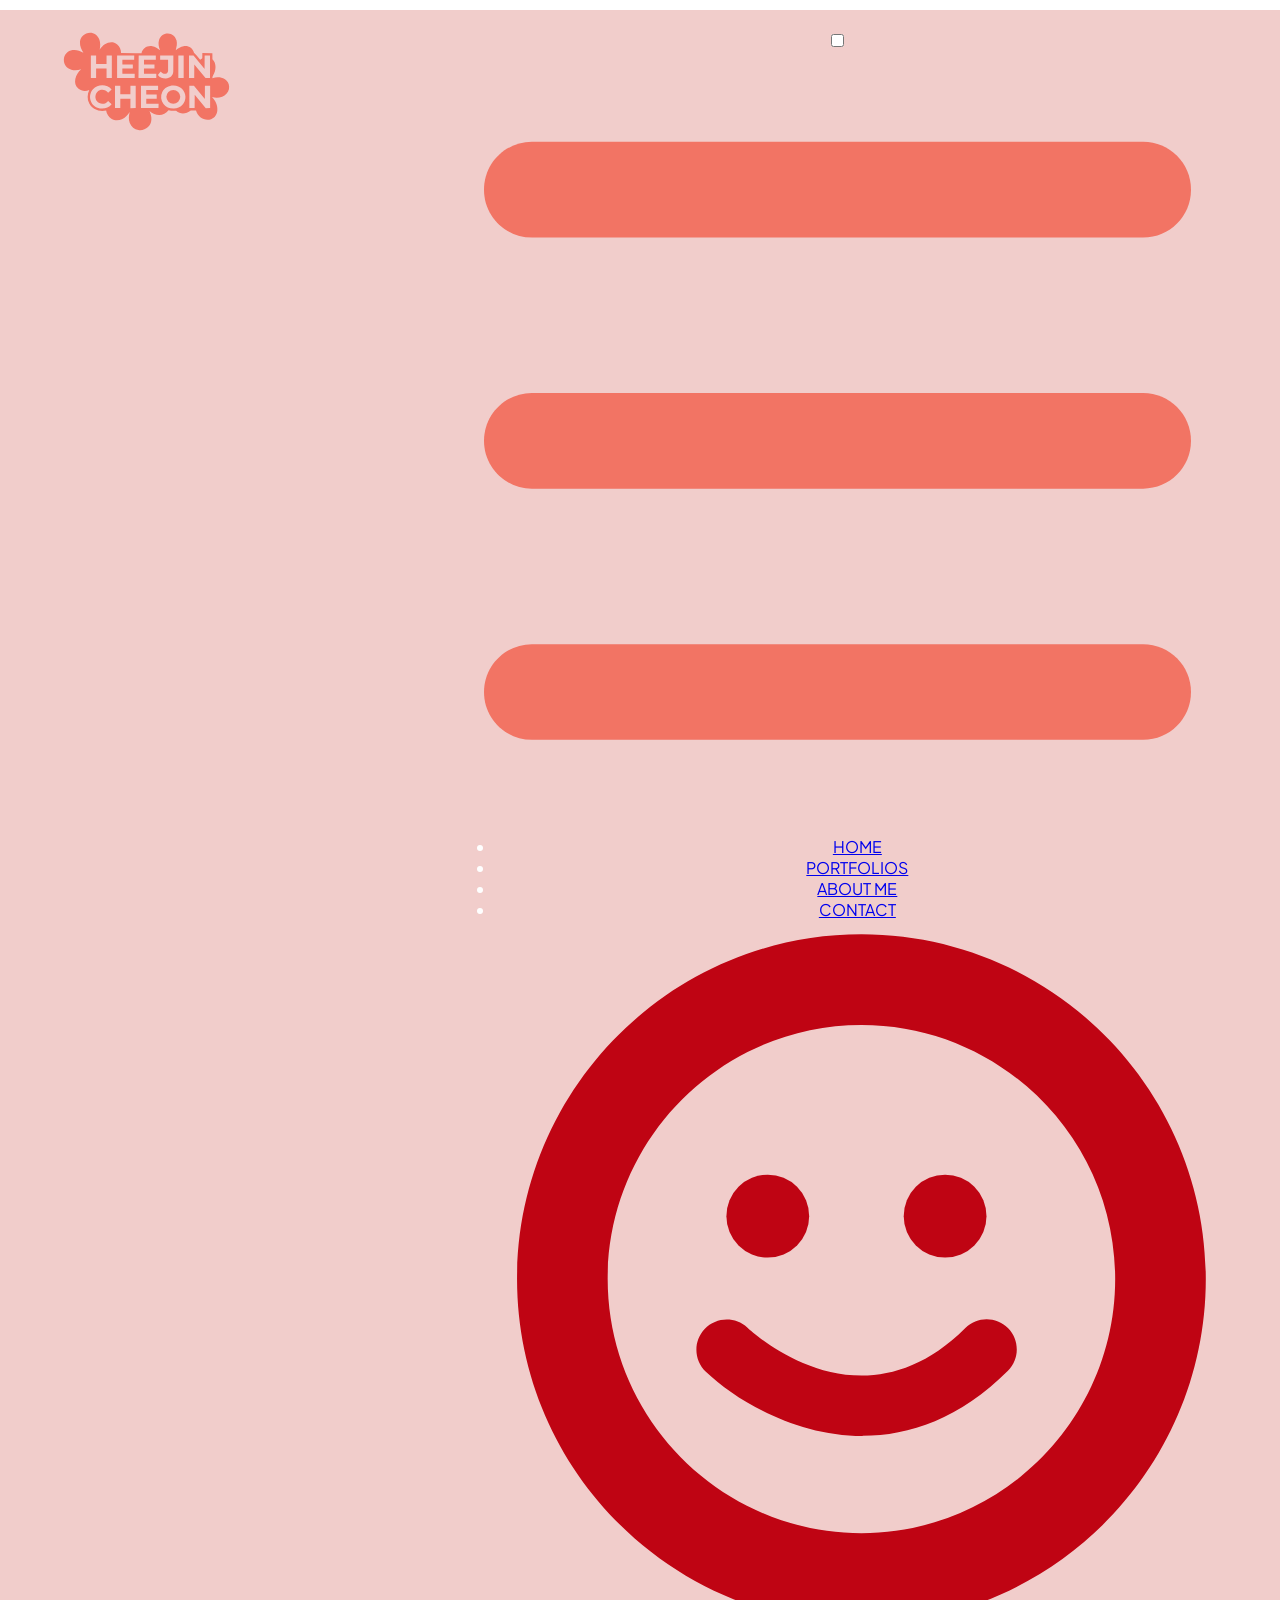
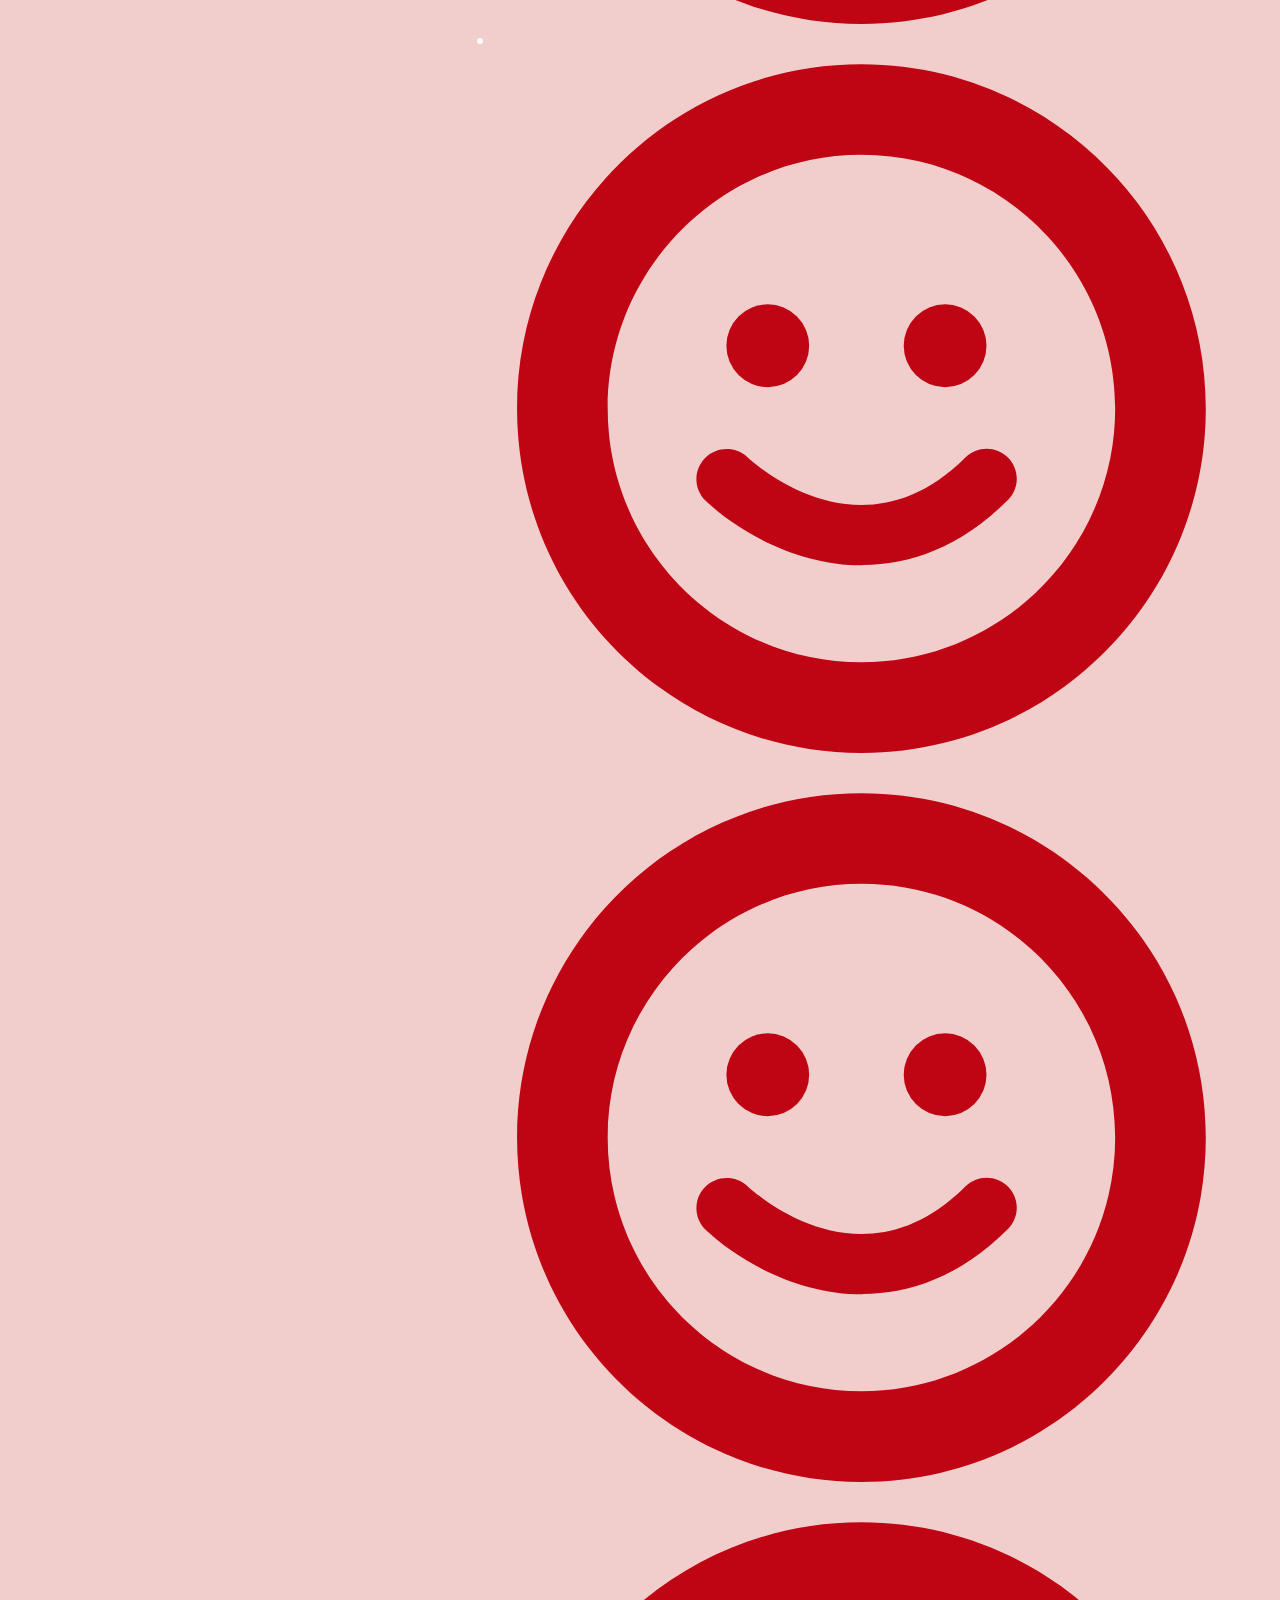
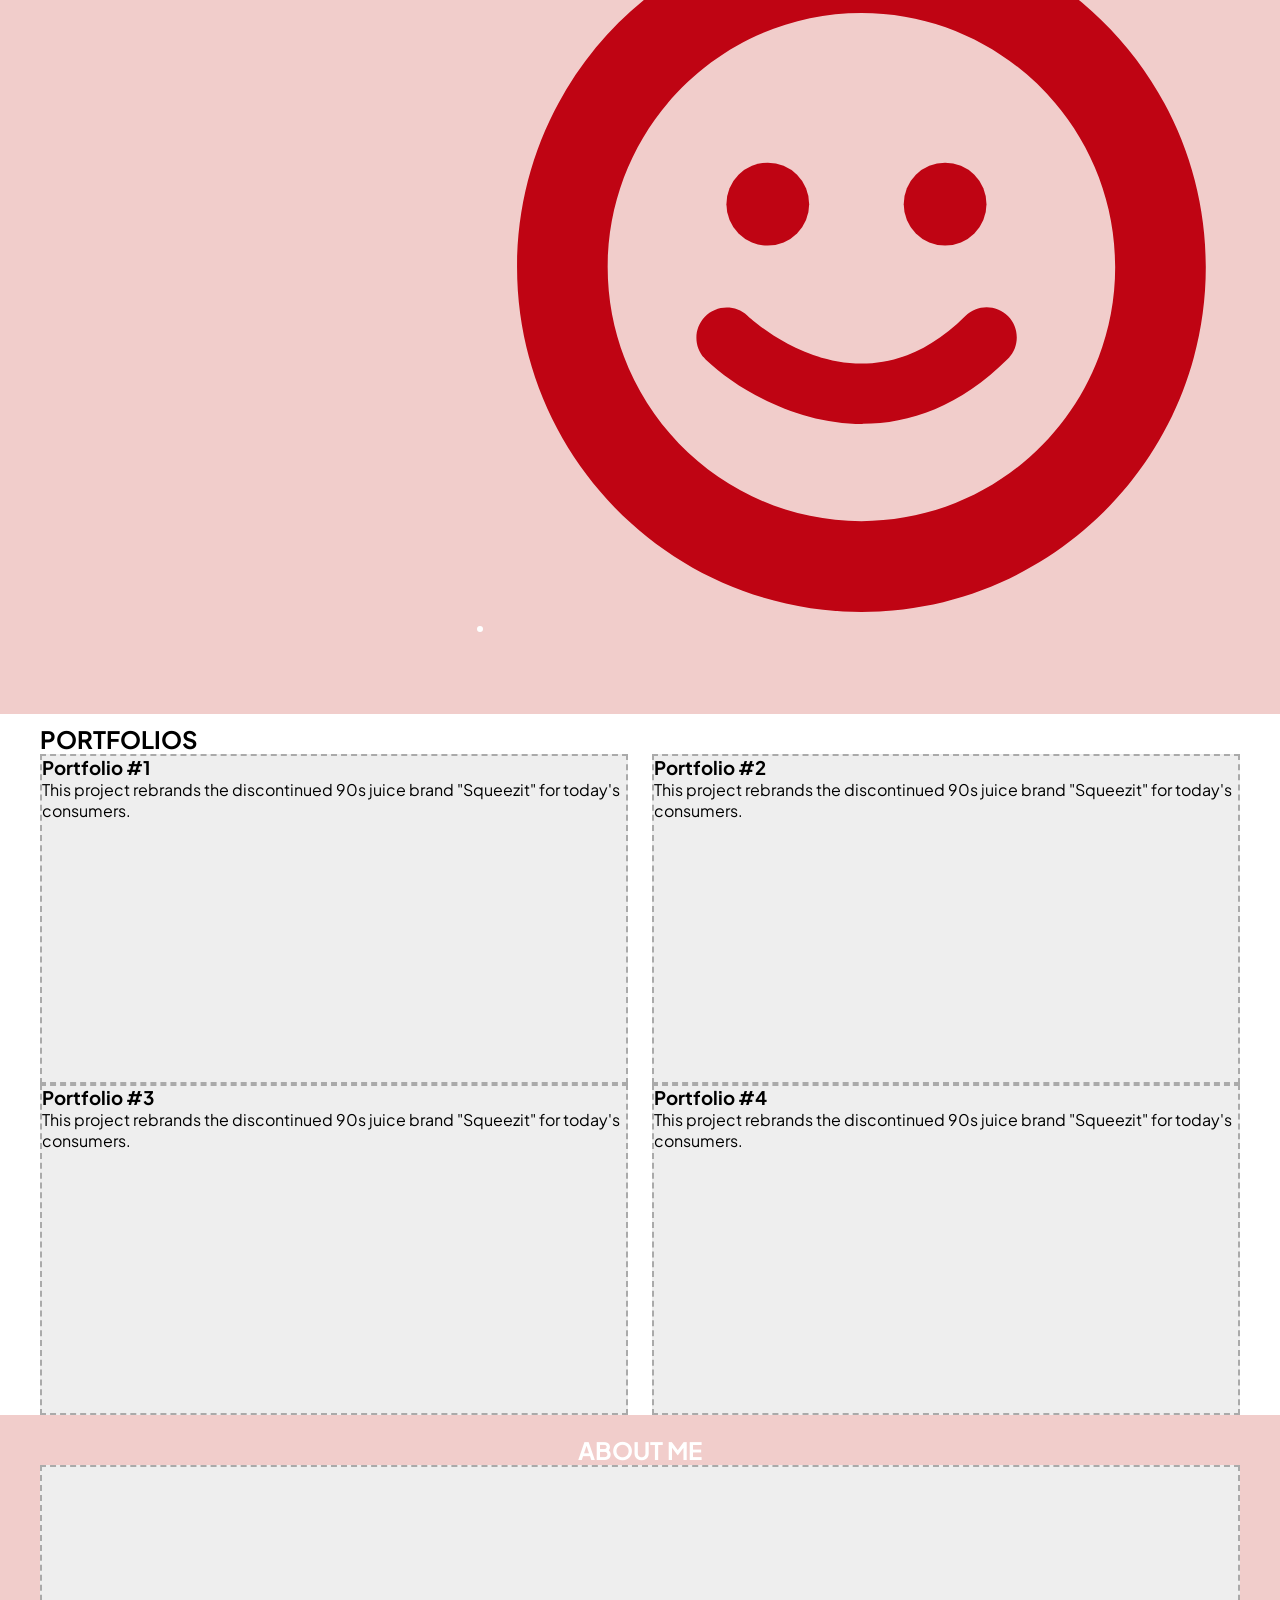
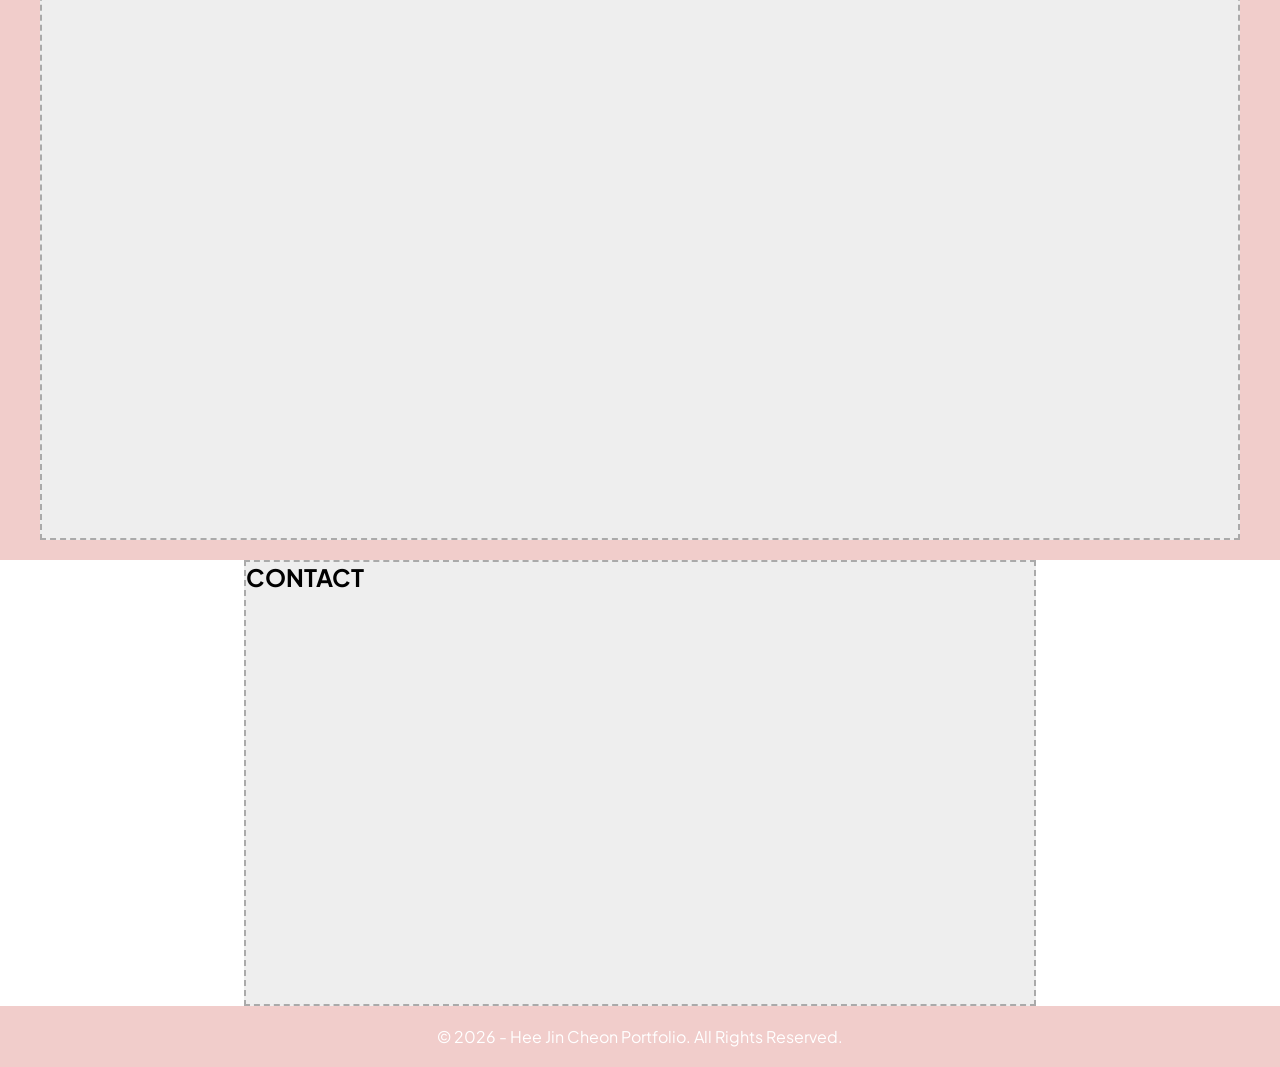
==== index.html @ b118d16b "layout fix layout fix" ====
<!doctype html>
<html lang="en">
  <head>
    <meta charset="UTF-8" />
    <meta name="viewport" content="width=device-width, initial-scale=1.0" />
    <link rel="preconnect" href="https://fonts.googleapis.com" />
    <link rel="preconnect" href="https://fonts.gstatic.com" crossorigin />
    <link
      href="https://fonts.googleapis.com/css2?family=Montserrat:ital,wght@0,100..900;1,100..900&family=Plus+Jakarta+Sans:ital,wght@0,200..800;1,200..800&display=swap"
      rel="stylesheet"
    />

    <title>Portfolio Site - Hee Jin Cheon</title>
    <link href="css/grid.css" rel="stylesheet" />
    <link href="css/main.css" rel="stylesheet" />
  </head>

  <body>
    <h1 class="visually-hidden">Hee Jin Cheon Portfolio</h1>

    <div id="mobile-outline" class="top-section box">
      <header class="grid-con center-grid-con">
        <div class="col-span-2 m-col-span-3 l-col-span-2" id="logo-con">
          <a href="index.html">
            <img
              src="images/logo_main_coral.svg"
              id="logo"
              alt="Hee Jin Cheon Logo with flower"
            />
          </a>
        </div>

        <nav
          id="main-nav"
          class="col-span-2 m-col-start-4 m-col-end-13 l-col-start-5 l-col-end-13"
        >
          <h2 class="visually-hidden">Main Navigation</h2>
          <input type="checkbox" id="menu-toggle" />
          <label for="menu-toggle" class="burger-icon">
            <img src="images/icon_burger.svg" alt="Hamburger Menu" />
          </label>

          <ul id="burger-menu">
            <li><a href="#">HOME</a></li>
            <li><a href="#">PORTFOLIOS</a></li>
            <li><a href="#">ABOUT ME</a></li>
            <li><a href="#">CONTACT</a></li>

            <li class="nav-icons-mini">
              <a href="#"
                ><img src="images/icon_login.svg" alt="Instagram"
              /></a>
              <a href="#"><img src="images/icon_login.svg" alt="Linkedin" /></a>
              <a href="#"><img src="images/icon_login.svg" alt="GitHub" /></a>
            </li>

            <li class="nav-qrcode">
              <img src="images/icon_login.svg" alt="QR code" />
            </li>
          </ul>
        </nav>
      </header>

      <section id="hero-section" class="grid-con center-grid-con box">
        <h2 class="visually-hidden">Portfolio Site Hero Section</h2>
        <div class="col-span-full" id="hero"></div>
      </section>
    </div>

    <main>
      <section class="grid-con center-grid-con" id="portfolio">
        <h2 class="col-span-full">PORTFOLIOS</h2>

        <section class="col-span-full m-col-span-6 image-placeholder">
          <h3>Portfolio #1</h3>
          <p>
            This project rebrands the discontinued 90s juice brand "Squeezit"
            for today's consumers.
          </p>
        </section>

        <section class="col-span-full m-col-span-6 image-placeholder">
          <h3>Portfolio #2</h3>
          <p>
            This project rebrands the discontinued 90s juice brand "Squeezit"
            for today's consumers.
          </p>
        </section>

        <section class="col-span-full m-col-span-6 image-placeholder">
          <h3>Portfolio #3</h3>
          <p>
            This project rebrands the discontinued 90s juice brand "Squeezit"
            for today's consumers.
          </p>
        </section>

        <section class="col-span-full m-col-span-6 image-placeholder">
          <h3>Portfolio #4</h3>
          <p>
            This project rebrands the discontinued 90s juice brand "Squeezit"
            for today's consumers.
          </p>
        </section>
      </section>

      <section class="grid-con center-grid-con box" id="about">
        <h2 class="col-span-full">ABOUT ME</h2>
        <div class="col-span-full image-placeholder"></div>
      </section>

      <div class="grid-con center-grid-con" id="contact">
        <section
          class="col-span-full m-col-start-3 m-col-end-11 image-placeholder"
        >
          <h2 class="col-span-full">CONTACT</h2>
        </section>
      </div>
    </main>

    <footer class="grid-con center-grid-con box">
      <p class="col-span-full">
        &copy; 2026 - Hee Jin Cheon Portfolio. All Rights Reserved.
      </p>
    </footer>

    <script src="js/main.js"></script>
  </body>
</html>
---- css/grid.css ----
/* ---General rules - scales images, videos to size of container--- */
img,
embed,
object,
video,
picture {
  max-width: 100%;
}

/* ---Change the way the box model works, tells the browser to account for any border and padding in the values you specify for an element's width and height.--- */

html {
  box-sizing: border-box;
}

*,
*::before,
*::after {
  box-sizing: inherit;
}

/* ---Mini CSS reset--- */

body,
p,
h1,
h2,
h3,
h4,
h5 {
  margin: 0px;
  padding: 0px;
}

/* ---Utility Classes--- */

.hidden {
  display: none;
}

.visually-hidden:not(:focus):not(:active) {
  position: absolute !important;
  width: 1px !important;
  height: 1px !important;
  padding: 0 !important;
  margin: -1px !important;
  overflow: hidden !important;
  clip-path: inset(50%);
  white-space: nowrap !important;
  border: 0 !important;
}

.image-placeholder {
  width: 100%;
  background-color: #eee;
  border: 2px dashed #aaa;
  aspect-ratio: 16/9;
}

.box {
  background-color: #f1cdcb;
  color: #fff;
  padding: 20px;
  text-align: center;
  margin-top: 10px;
  margin-bottom: 10px;
}

.center-grid-con {
  margin: 0 auto;
}

.full-width-grid-con {
  /* set this container as a grid, with 3 columns
   the other grid will sit in the middle column, this allows for overlapping content */
  display: grid;
  grid-template-columns: 1fr minmax(0, 1360px) 1fr;
}

/* ---Mobile Library Grid Styles (4 Columns, Margin 16px, Gutter 16px)--- */

.grid-con {
  display: grid;
  grid-template-columns: repeat(4, minmax(0, 1fr));
  grid-column-gap: 16px;
  max-width: 1360px; /* 1280px content + 40px*2 padding */
  margin: 0 auto;
  padding-left: 16px;
  padding-right: 16px;
}

.col-span-1 {
  grid-column: span 1;
}
.col-span-2 {
  grid-column: span 2;
}
.col-span-3 {
  grid-column: span 3;
}
.col-span-4 {
  grid-column: span 4;
}
.col-span-full {
  grid-column: 1 / -1;
}

.col-start-1 {
  grid-column-start: 1;
}
.col-start-2 {
  grid-column-start: 2;
}
.col-start-3 {
  grid-column-start: 3;
}
.col-start-4 {
  grid-column-start: 4;
}

.col-end-1 {
  grid-column-end: 1;
}
.col-end-2 {
  grid-column-end: 2;
}
.col-end-3 {
  grid-column-end: 3;
}
.col-end-4 {
  grid-column-end: 4;
}
.col-end-5 {
  grid-column-end: 5;
}

/* ---Tablet Library Grid Styles (12 Columns, Margin 32px, Gutter 16px)--- */

@media screen and (min-width: 768px) {
  .grid-con {
    grid-template-columns: repeat(12, minmax(0, 1fr));
    grid-column-gap: 16px;
    padding-left: 32px;
    padding-right: 32px;
  }

  .m-col-span-1 {
    grid-column: span 1;
  }
  .m-col-span-2 {
    grid-column: span 2;
  }
  .m-col-span-3 {
    grid-column: span 3;
  }
  .m-col-span-4 {
    grid-column: span 4;
  }
  .m-col-span-5 {
    grid-column: span 5;
  }
  .m-col-span-6 {
    grid-column: span 6;
  }
  .m-col-span-7 {
    grid-column: span 7;
  }
  .m-col-span-8 {
    grid-column: span 8;
  }
  .m-col-span-9 {
    grid-column: span 9;
  }
  .m-col-span-10 {
    grid-column: span 10;
  }
  .m-col-span-11 {
    grid-column: span 11;
  }
  .m-col-span-12 {
    grid-column: span 12;
  }
  .m-col-span-full {
    grid-column: 1 / -1;
  }

  .m-col-start-1 {
    grid-column-start: 1;
  }
  .m-col-start-2 {
    grid-column-start: 2;
  }
  .m-col-start-3 {
    grid-column-start: 3;
  }
  .m-col-start-4 {
    grid-column-start: 4;
  }
  .m-col-start-5 {
    grid-column-start: 5;
  }
  .m-col-start-6 {
    grid-column-start: 6;
  }
  .m-col-start-7 {
    grid-column-start: 7;
  }
  .m-col-start-8 {
    grid-column-start: 8;
  }
  .m-col-start-9 {
    grid-column-start: 9;
  }
  .m-col-start-10 {
    grid-column-start: 10;
  }
  .m-col-start-11 {
    grid-column-start: 11;
  }
  .m-col-start-12 {
    grid-column-start: 12;
  }
  .m-col-start-13 {
    grid-column-start: 13;
  }

  .m-col-end-1 {
    grid-column-end: 1;
  }
  .m-col-end-2 {
    grid-column-end: 2;
  }
  .m-col-end-3 {
    grid-column-end: 3;
  }
  .m-col-end-4 {
    grid-column-end: 4;
  }
  .m-col-end-5 {
    grid-column-end: 5;
  }
  .m-col-end-6 {
    grid-column-end: 6;
  }
  .m-col-end-7 {
    grid-column-end: 7;
  }
  .m-col-end-8 {
    grid-column-end: 8;
  }
  .m-col-end-9 {
    grid-column-end: 9;
  }
  .m-col-end-10 {
    grid-column-end: 10;
  }
  .m-col-end-11 {
    grid-column-end: 11;
  }
  .m-col-end-12 {
    grid-column-end: 12;
  }
  .m-col-end-13 {
    grid-column-end: 13;
  }
}

/* ---Desktop Library Grid Styles (12 Columns, Gutter 24px, Content Max 1280px)--- */

@media screen and (min-width: 1200px) {
  .grid-con {
    grid-column-gap: 24px;
    padding-left: 40px;
    padding-right: 40px;
  }

  .l-col-span-1 {
    grid-column: span 1;
  }
  .l-col-span-2 {
    grid-column: span 2;
  }
  .l-col-span-3 {
    grid-column: span 3;
  }
  .l-col-span-4 {
    grid-column: span 4;
  }
  .l-col-span-5 {
    grid-column: span 5;
  }
  .l-col-span-6 {
    grid-column: span 6;
  }
  .l-col-span-7 {
    grid-column: span 7;
  }
  .l-col-span-8 {
    grid-column: span 8;
  }
  .l-col-span-9 {
    grid-column: span 9;
  }
  .l-col-span-10 {
    grid-column: span 10;
  }
  .l-col-span-11 {
    grid-column: span 11;
  }
  .l-col-span-12 {
    grid-column: span 12;
  }
  .l-col-span-full {
    grid-column: 1 / -1;
  }

  .l-col-start-1 {
    grid-column-start: 1;
  }
  .l-col-start-2 {
    grid-column-start: 2;
  }
  .l-col-start-3 {
    grid-column-start: 3;
  }
  .l-col-start-4 {
    grid-column-start: 4;
  }
  .l-col-start-5 {
    grid-column-start: 5;
  }
  .l-col-start-6 {
    grid-column-start: 6;
  }
  .l-col-start-7 {
    grid-column-start: 7;
  }
  .l-col-start-8 {
    grid-column-start: 8;
  }
  .l-col-start-9 {
    grid-column-start: 9;
  }
  .l-col-start-10 {
    grid-column-start: 10;
  }
  .l-col-start-11 {
    grid-column-start: 11;
  }
  .l-col-start-12 {
    grid-column-start: 12;
  }
  .l-col-start-13 {
    grid-column-start: 13;
  }

  .l-col-end-1 {
    grid-column-end: 1;
  }
  .l-col-end-2 {
    grid-column-end: 2;
  }
  .l-col-end-3 {
    grid-column-end: 3;
  }
  .l-col-end-4 {
    grid-column-end: 4;
  }
  .l-col-end-5 {
    grid-column-end: 5;
  }
  .l-col-end-6 {
    grid-column-end: 6;
  }
  .l-col-end-7 {
    grid-column-end: 7;
  }
  .l-col-end-8 {
    grid-column-end: 8;
  }
  .l-col-end-9 {
    grid-column-end: 9;
  }
  .l-col-end-10 {
    grid-column-end: 10;
  }
  .l-col-end-11 {
    grid-column-end: 11;
  }
  .l-col-end-12 {
    grid-column-end: 12;
  }
  .l-col-end-13 {
    grid-column-end: 13;
  }
}

/* ---X-Large Desktop Library Grid Styles--- */

@media screen and (min-width: 1920px) {
  .grid-con {
    grid-column-gap: 32px;
    padding-left: 40px;
    padding-right: 40px;
  }

  .xl-col-span-1 {
    grid-column: span 1;
  }
  .xl-col-span-2 {
    grid-column: span 2;
  }
  .xl-col-span-3 {
    grid-column: span 3;
  }
  .xl-col-span-4 {
    grid-column: span 4;
  }
  .xl-col-span-5 {
    grid-column: span 5;
  }
  .xl-col-span-6 {
    grid-column: span 6;
  }
  .xl-col-span-7 {
    grid-column: span 7;
  }
  .xl-col-span-8 {
    grid-column: span 8;
  }
  .xl-col-span-9 {
    grid-column: span 9;
  }
  .xl-col-span-10 {
    grid-column: span 10;
  }
  .xl-col-span-11 {
    grid-column: span 11;
  }
  .xl-col-span-12 {
    grid-column: span 12;
  }
  .xl-col-span-full {
    grid-column: 1 / -1;
  }

  .xl-col-start-1 {
    grid-column-start: 1;
  }
  .xl-col-start-2 {
    grid-column-start: 2;
  }
  .xl-col-start-3 {
    grid-column-start: 3;
  }
  .xl-col-start-4 {
    grid-column-start: 4;
  }
  .xl-col-start-5 {
    grid-column-start: 5;
  }
  .xl-col-start-6 {
    grid-column-start: 6;
  }
  .xl-col-start-7 {
    grid-column-start: 7;
  }
  .xl-col-start-8 {
    grid-column-start: 8;
  }
  .xl-col-start-9 {
    grid-column-start: 9;
  }
  .xl-col-start-10 {
    grid-column-start: 10;
  }
  .xl-col-start-11 {
    grid-column-start: 11;
  }
  .xl-col-start-12 {
    grid-column-start: 12;
  }
  .xl-col-start-13 {
    grid-column-start: 13;
  }

  .xl-col-end-1 {
    grid-column-end: 1;
  }
  .xl-col-end-2 {
    grid-column-end: 2;
  }
  .xl-col-end-3 {
    grid-column-end: 3;
  }
  .xl-col-end-4 {
    grid-column-end: 4;
  }
  .xl-col-end-5 {
    grid-column-end: 5;
  }
  .xl-col-end-6 {
    grid-column-end: 6;
  }
  .xl-col-end-7 {
    grid-column-end: 7;
  }
  .xl-col-end-8 {
    grid-column-end: 8;
  }
  .xl-col-end-9 {
    grid-column-end: 9;
  }
  .xl-col-end-10 {
    grid-column-end: 10;
  }
  .xl-col-end-11 {
    grid-column-end: 11;
  }
  .xl-col-end-12 {
    grid-column-end: 12;
  }
  .xl-col-end-13 {
    grid-column-end: 13;
  }
}
---- css/main.css ----
body {
  font-family: "Plus Jakarta Sans", sans-serif;
}/*# sourceMappingURL=main.css.map */
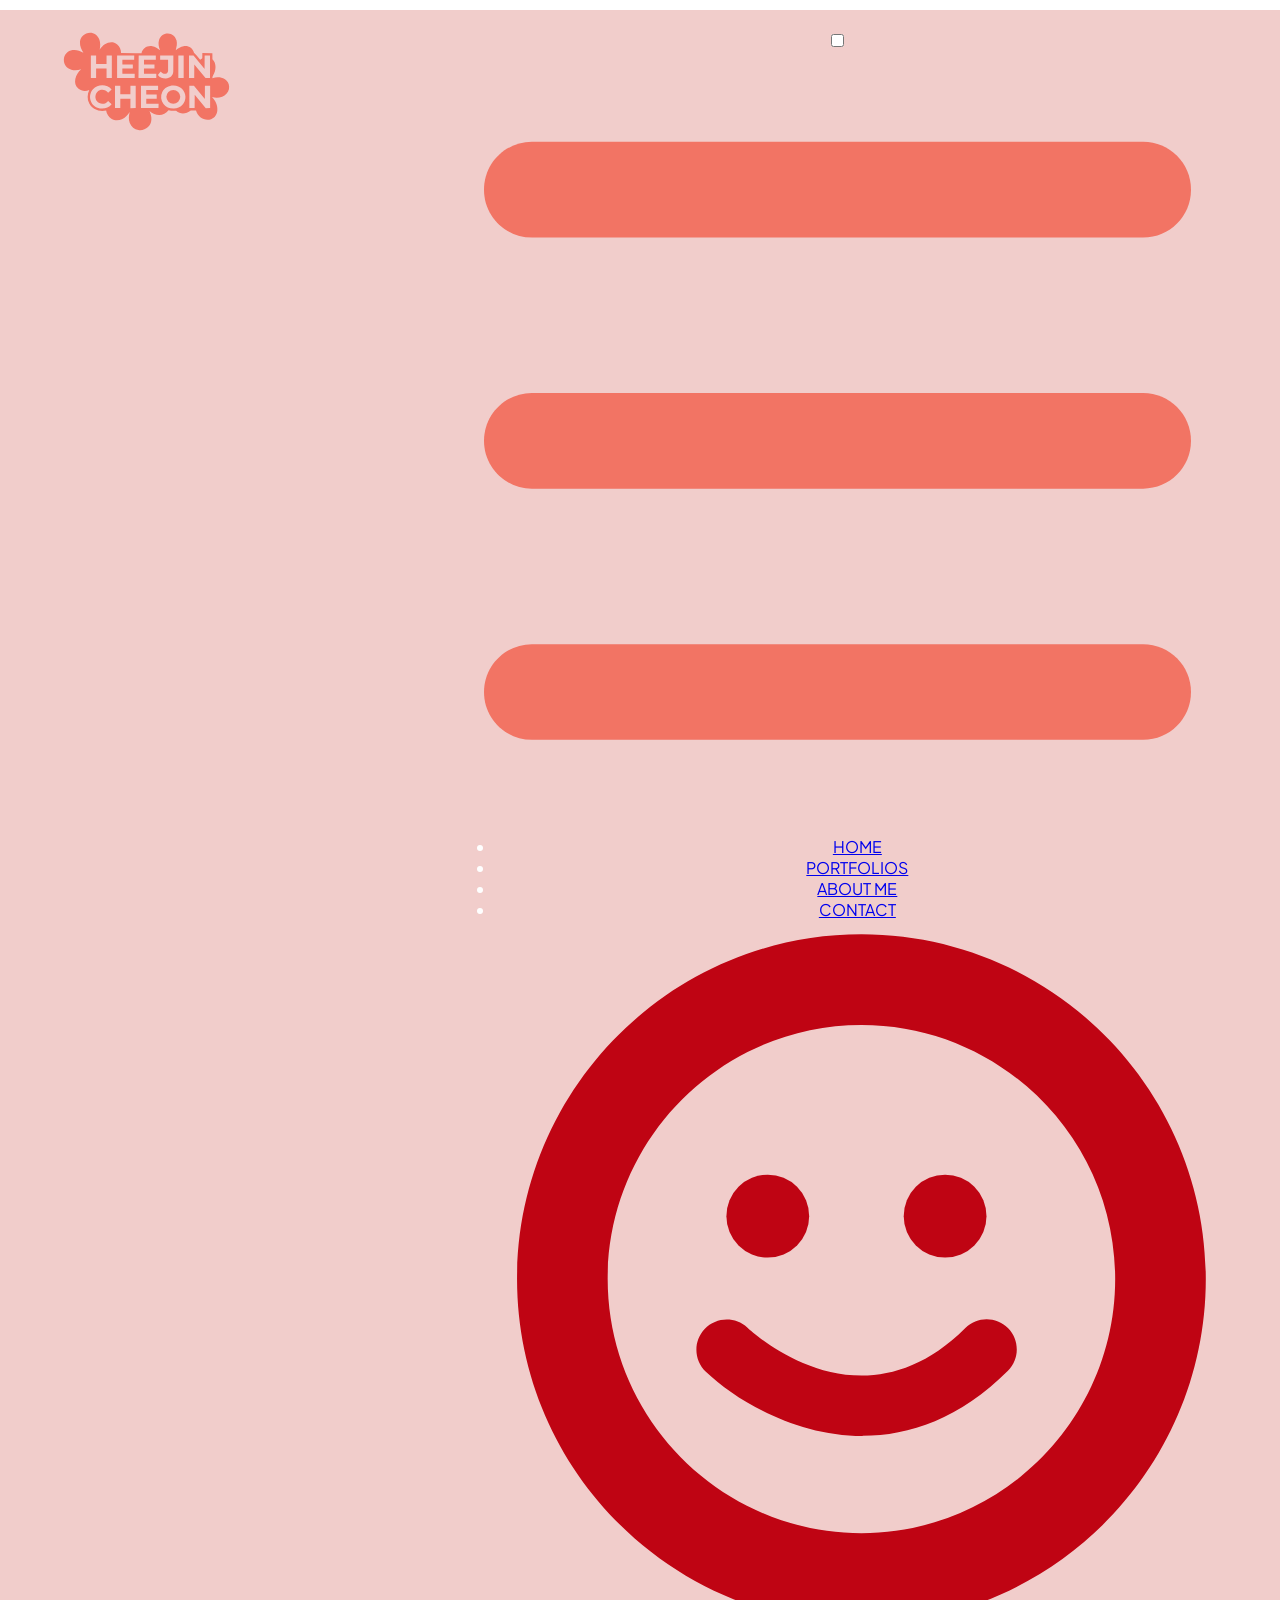
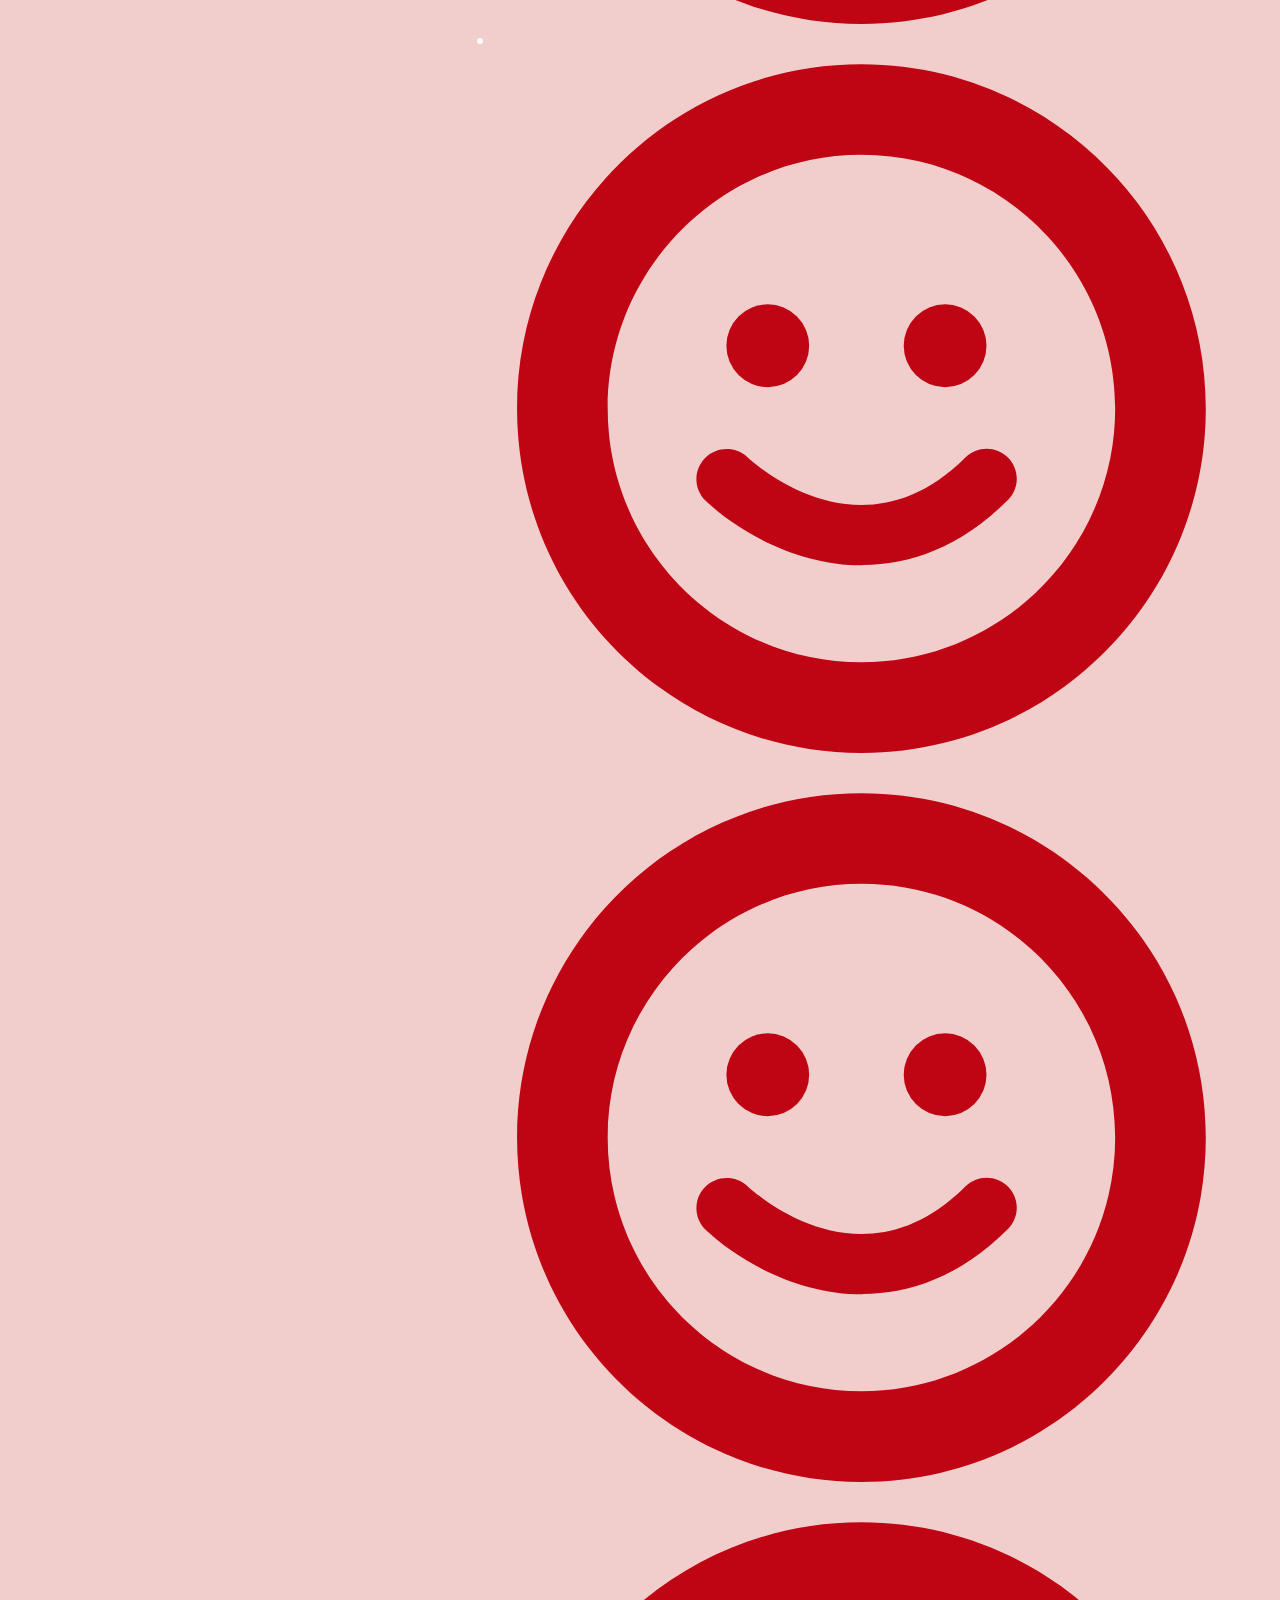
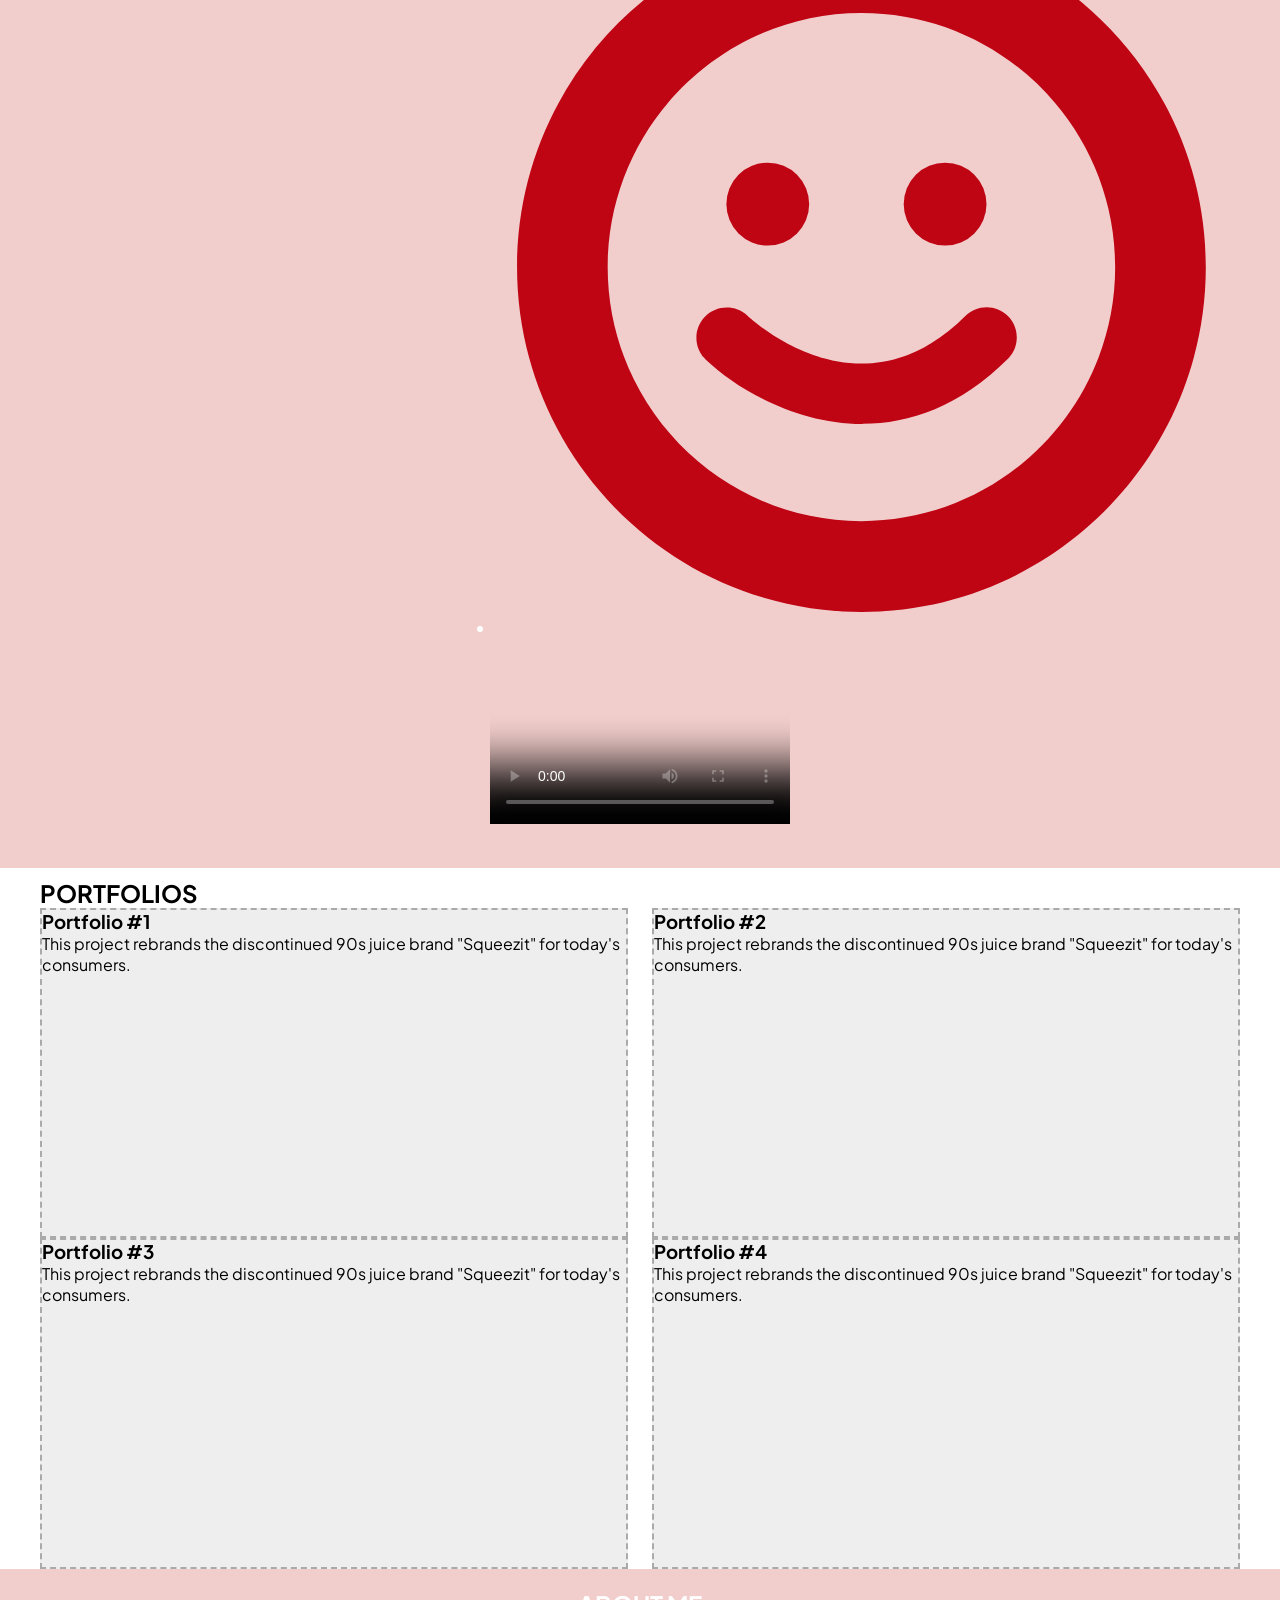
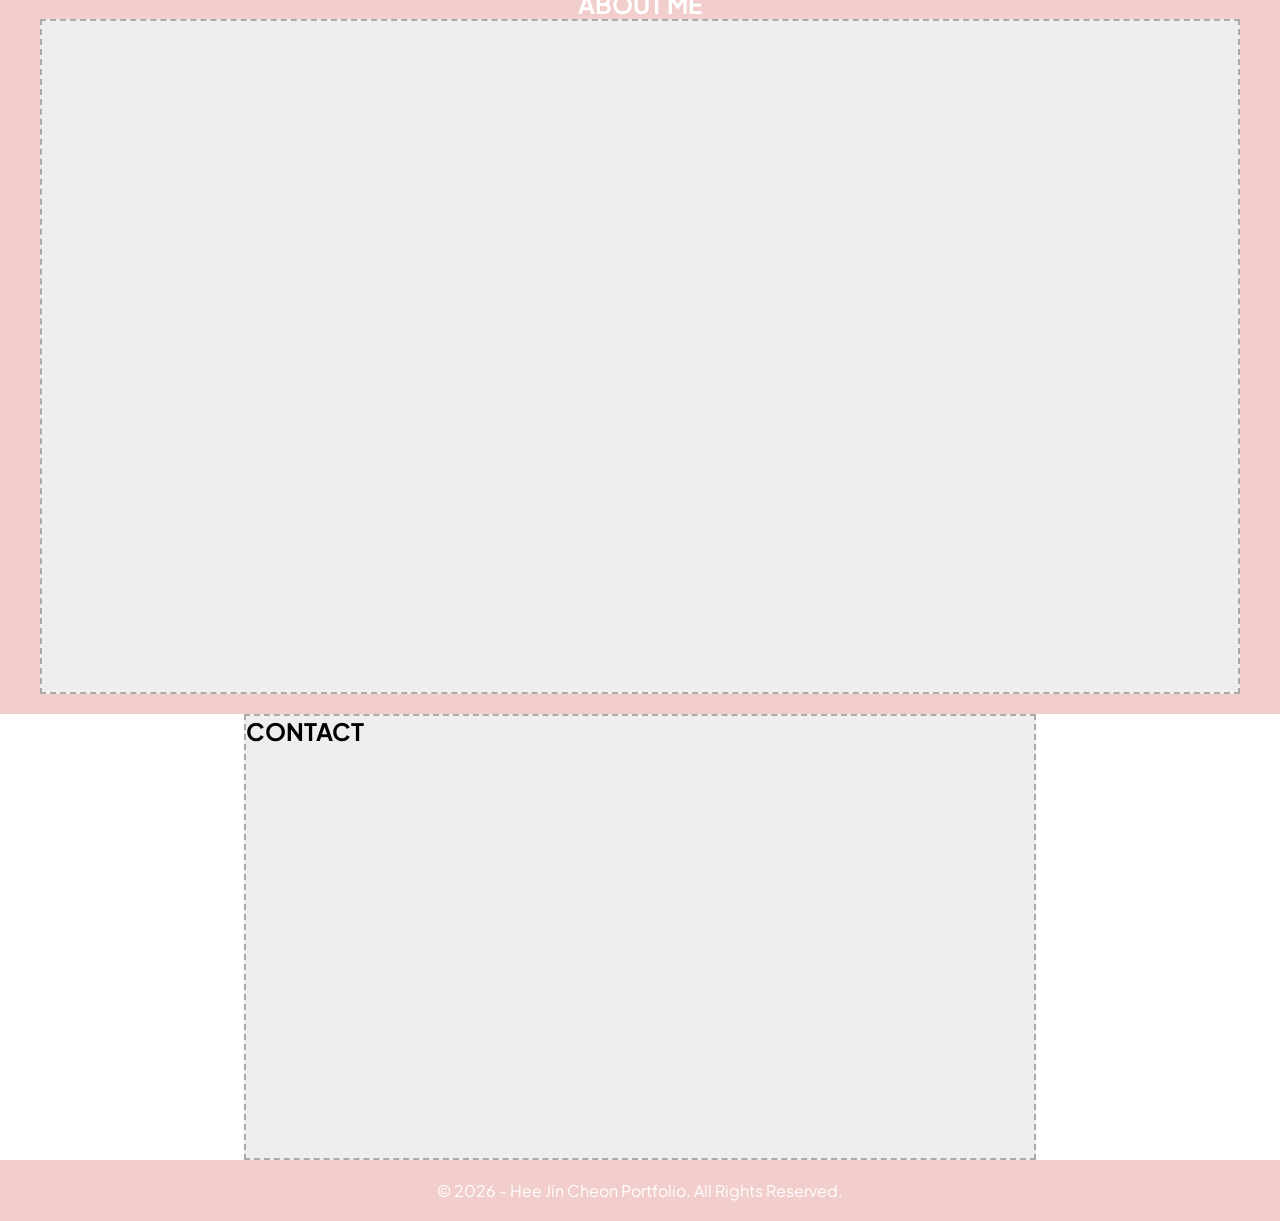
==== commit 73a0ae8c: "Update video section Update video section" ====
--- a/index.html
+++ b/index.html
@@ -11,6 +11,7 @@
     />
 
     <title>Portfolio Site - Hee Jin Cheon</title>
+    <link rel="stylesheet" href="https://cdn.plyr.io/3.8.4/plyr.css" />
     <link href="css/grid.css" rel="stylesheet" />
     <link href="css/main.css" rel="stylesheet" />
   </head>
@@ -63,7 +64,20 @@
 
       <section id="hero-section" class="grid-con center-grid-con box">
         <h2 class="visually-hidden">Portfolio Site Hero Section</h2>
-        <div class="col-span-full" id="hero"></div>
+        <div class="col-span-full" id="hero">
+          <section id="player-container" class="col-span-2">
+            <video
+              id="player1"
+              controls
+              preload="metadata"
+              poster="images/placeholder.jpg"
+            >
+              <source src="video/video.mp4" type="video/mp4" />
+              <source src="video/video.webm" type="video/webm" />
+              <p>Your browser does not support HTML5 Video.</p>
+            </video>
+          </section>
+        </div>
       </section>
     </div>
 
@@ -124,6 +138,7 @@
       </p>
     </footer>
 
+    <script src="https://cdn.plyr.io/3.8.4/plyr.js"></script>
     <script src="js/main.js"></script>
   </body>
 </html>
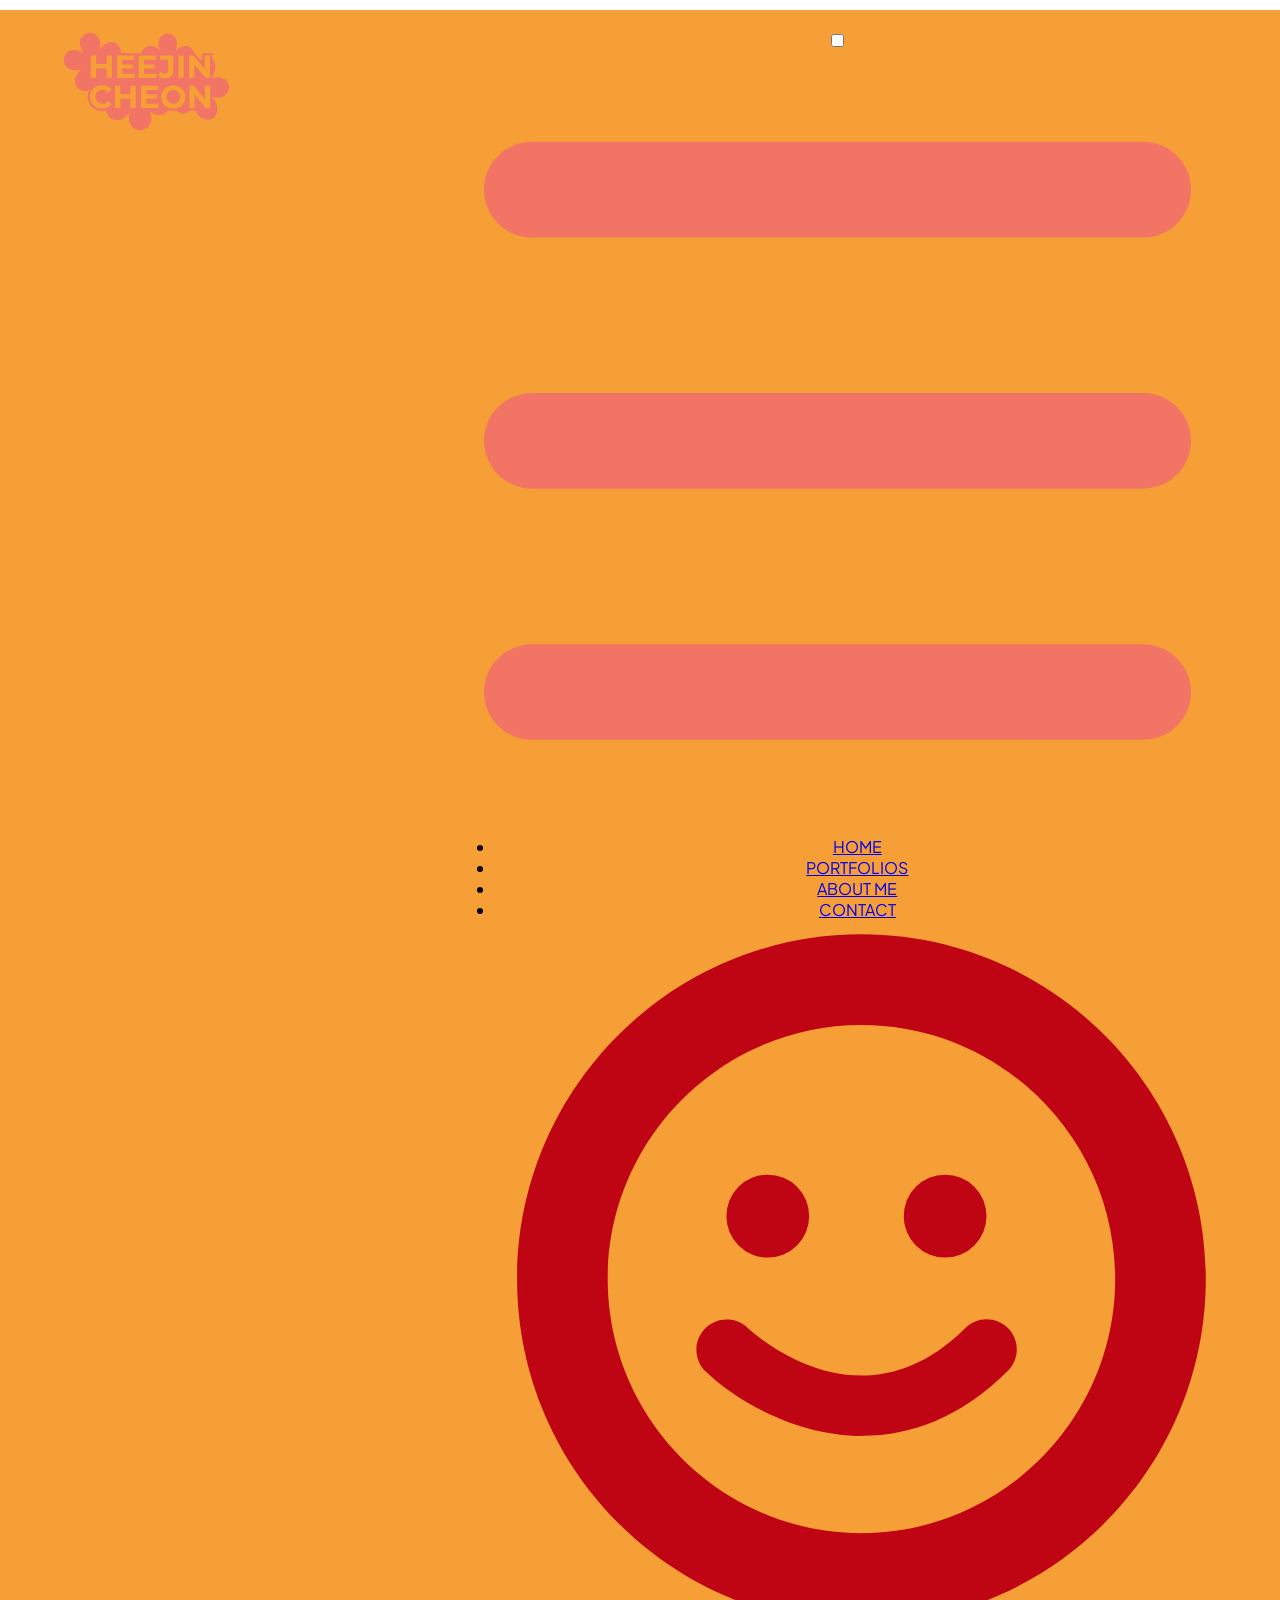
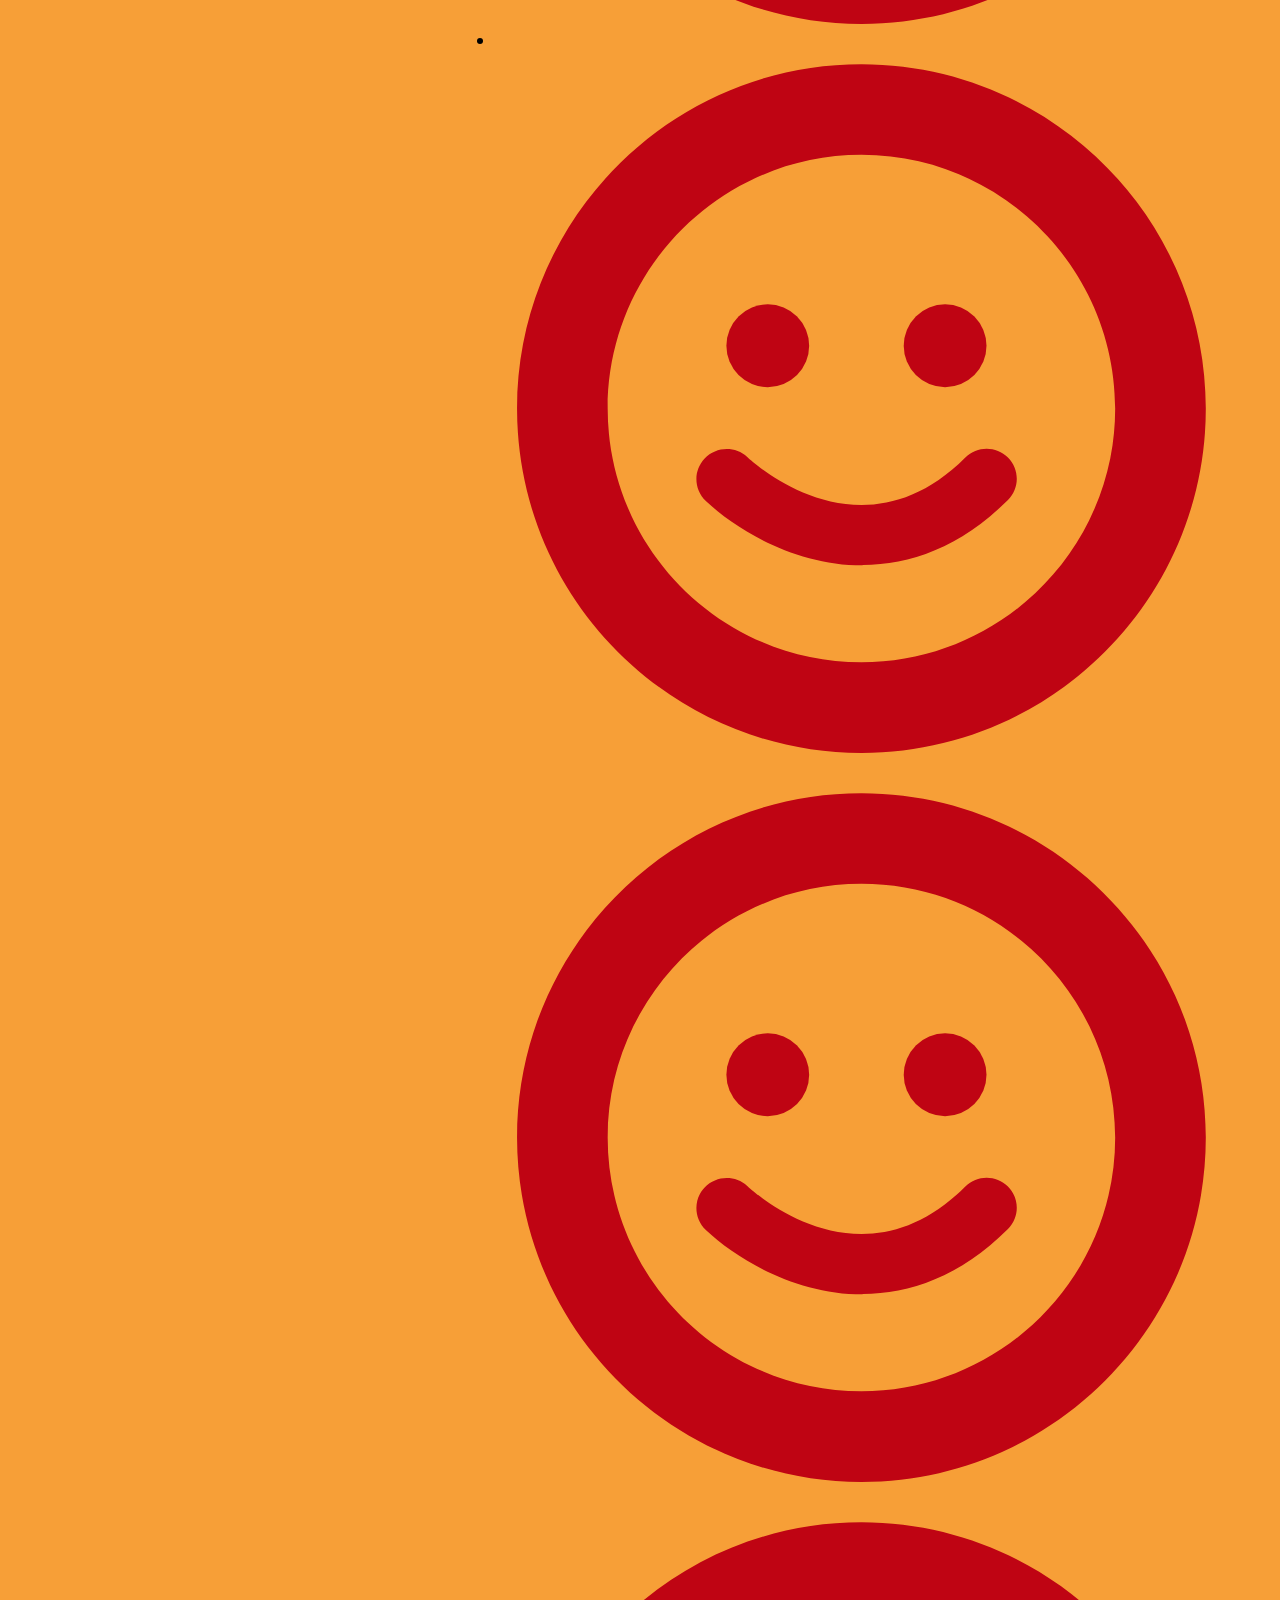
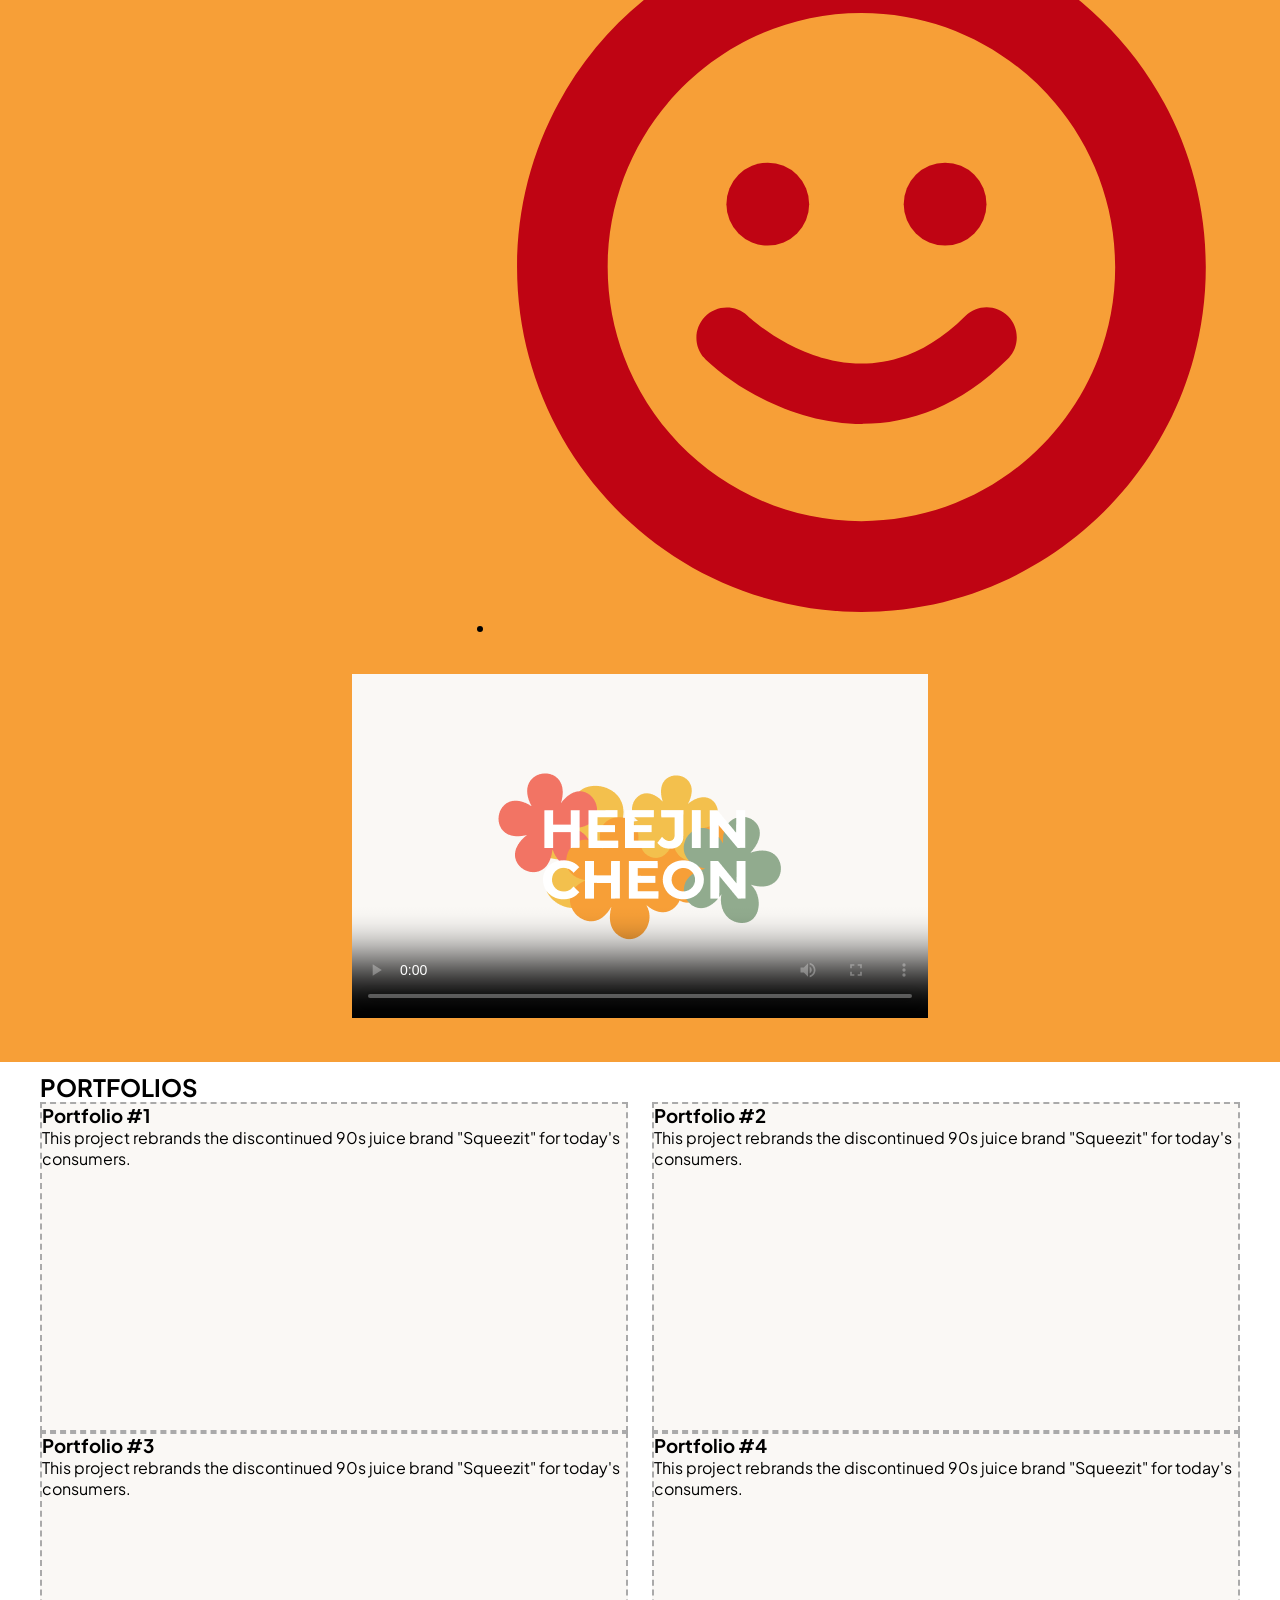
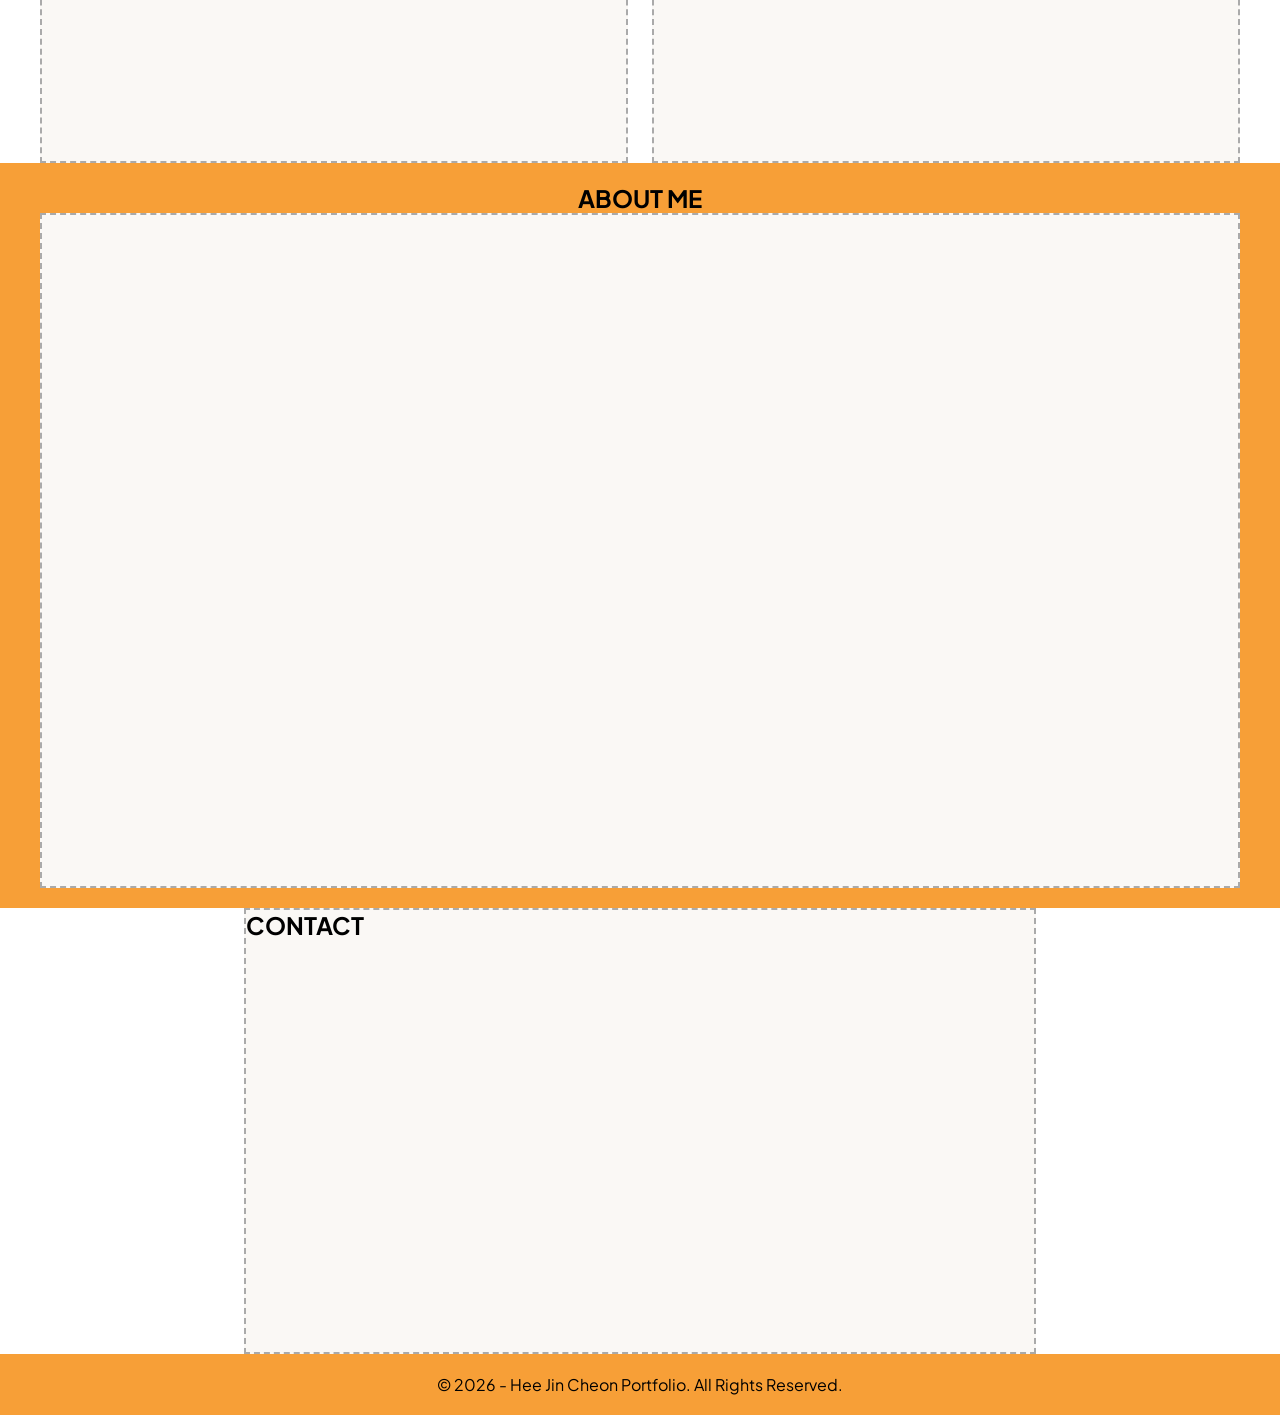
==== commit 1aa61362: "Update video Update video" ====
--- a/index.html
+++ b/index.html
@@ -70,7 +70,7 @@
               id="player1"
               controls
               preload="metadata"
-              poster="images/placeholder.jpg"
+              poster="images/placeholder.png"
             >
               <source src="video/video.mp4" type="video/mp4" />
               <source src="video/video.webm" type="video/webm" />
--- a/css/grid.css
+++ b/css/grid.css
@@ -52,14 +52,13 @@
 
 .image-placeholder {
   width: 100%;
-  background-color: #eee;
+  background-color: #faf8f5;
   border: 2px dashed #aaa;
   aspect-ratio: 16/9;
 }
 
 .box {
-  background-color: #f1cdcb;
-  color: #fff;
+  background-color: #f79f37;
   padding: 20px;
   text-align: center;
   margin-top: 10px;
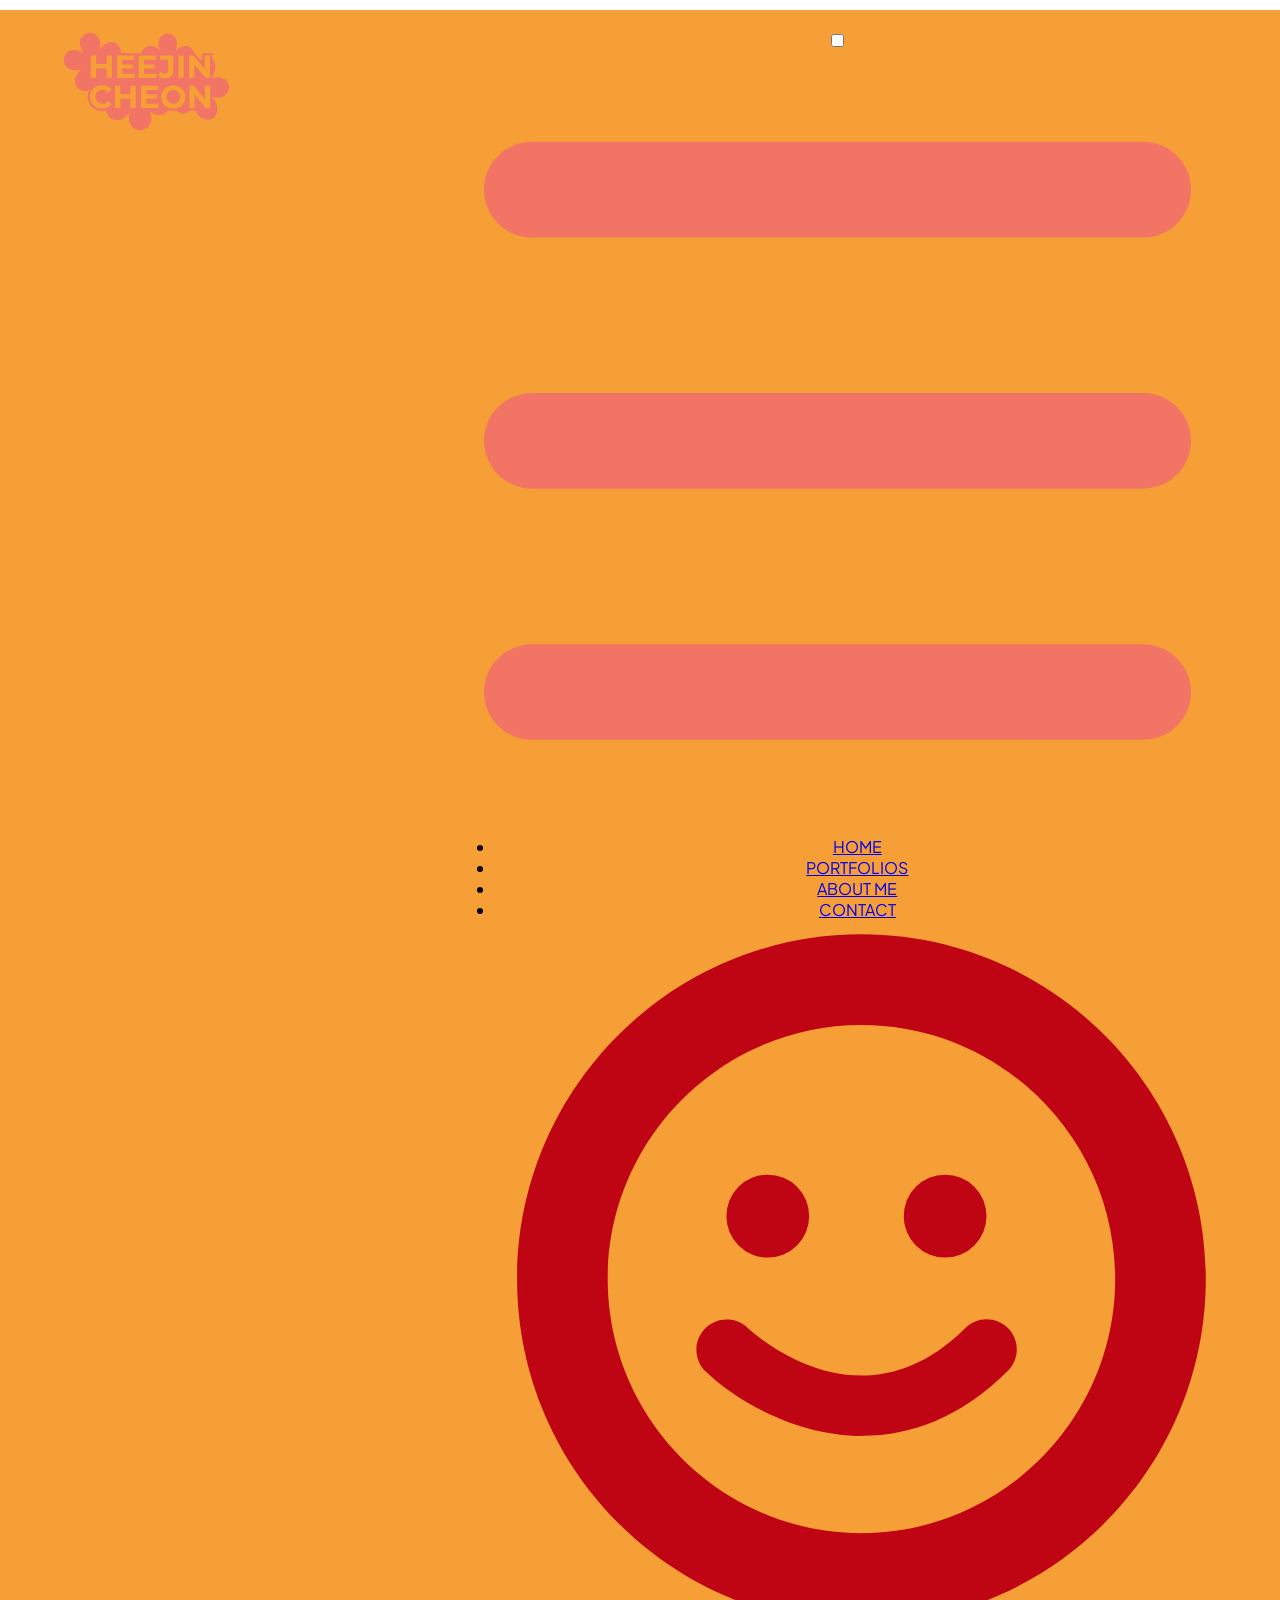
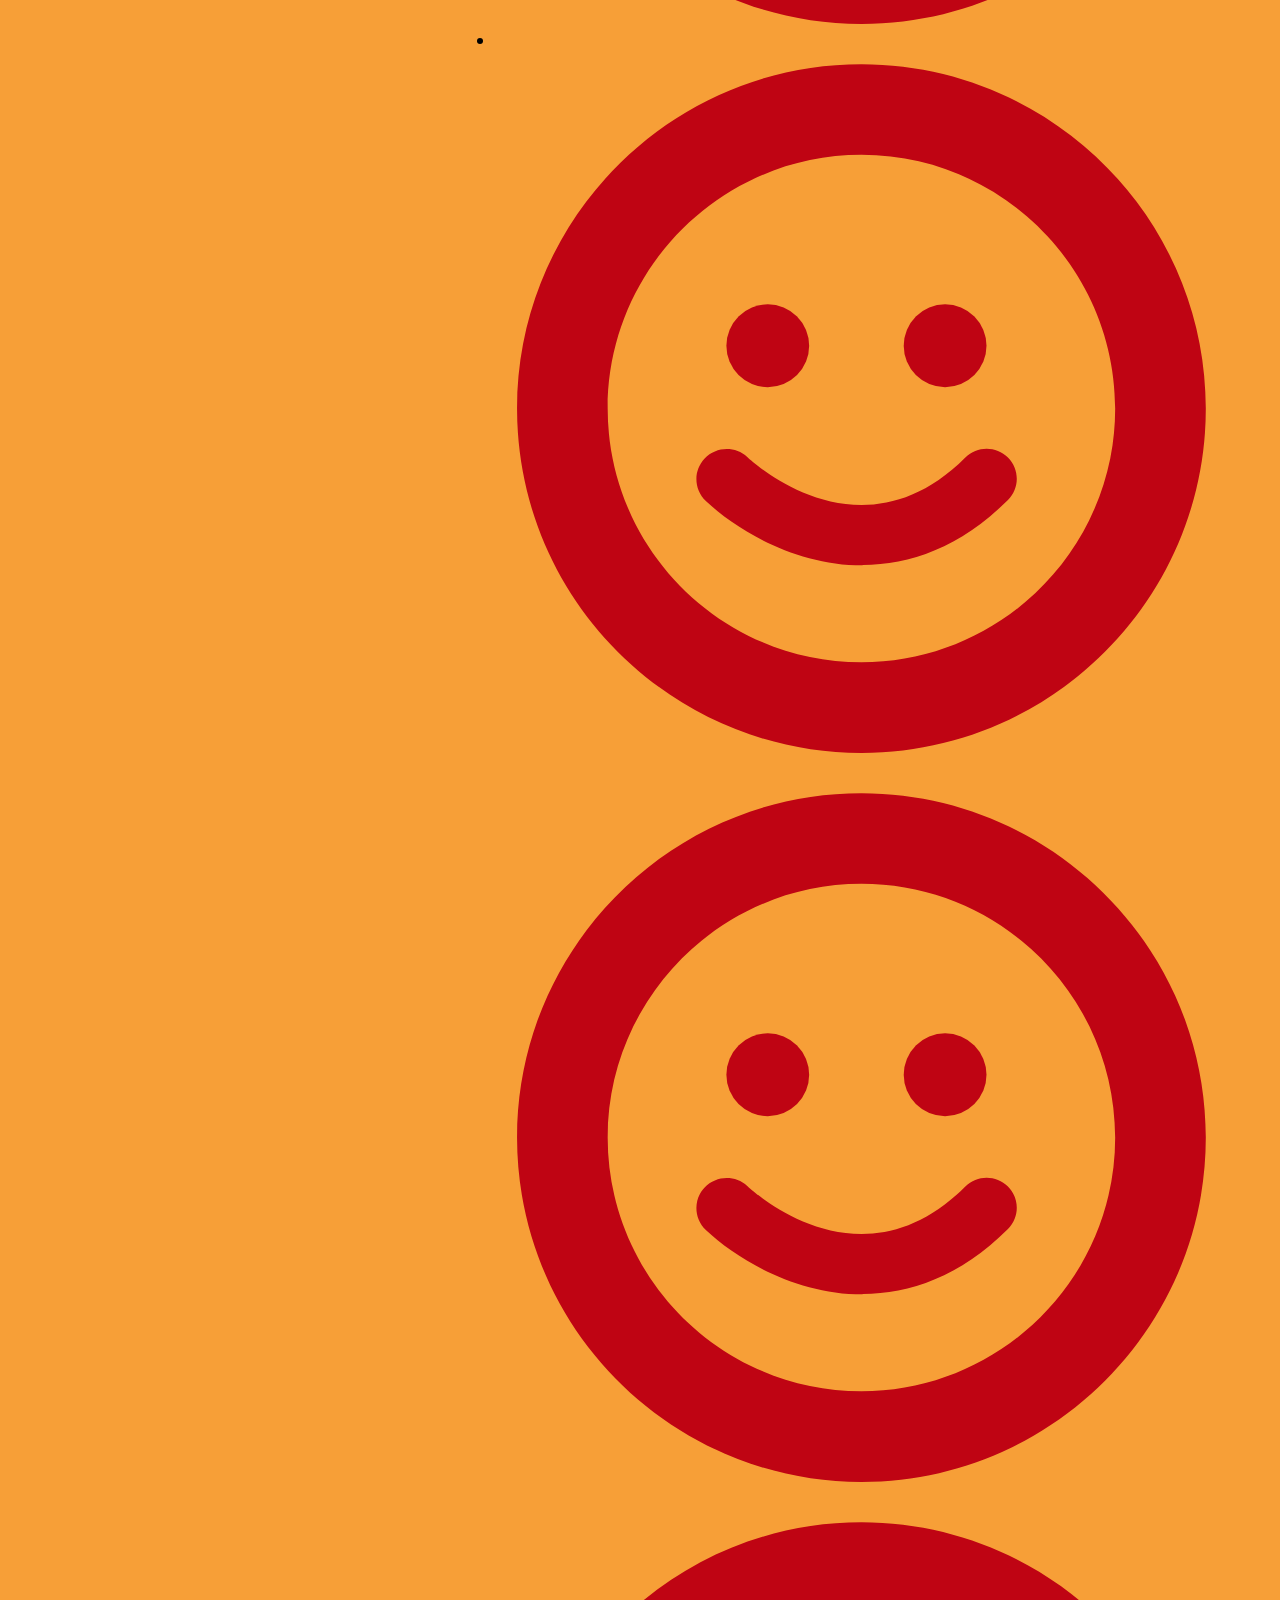
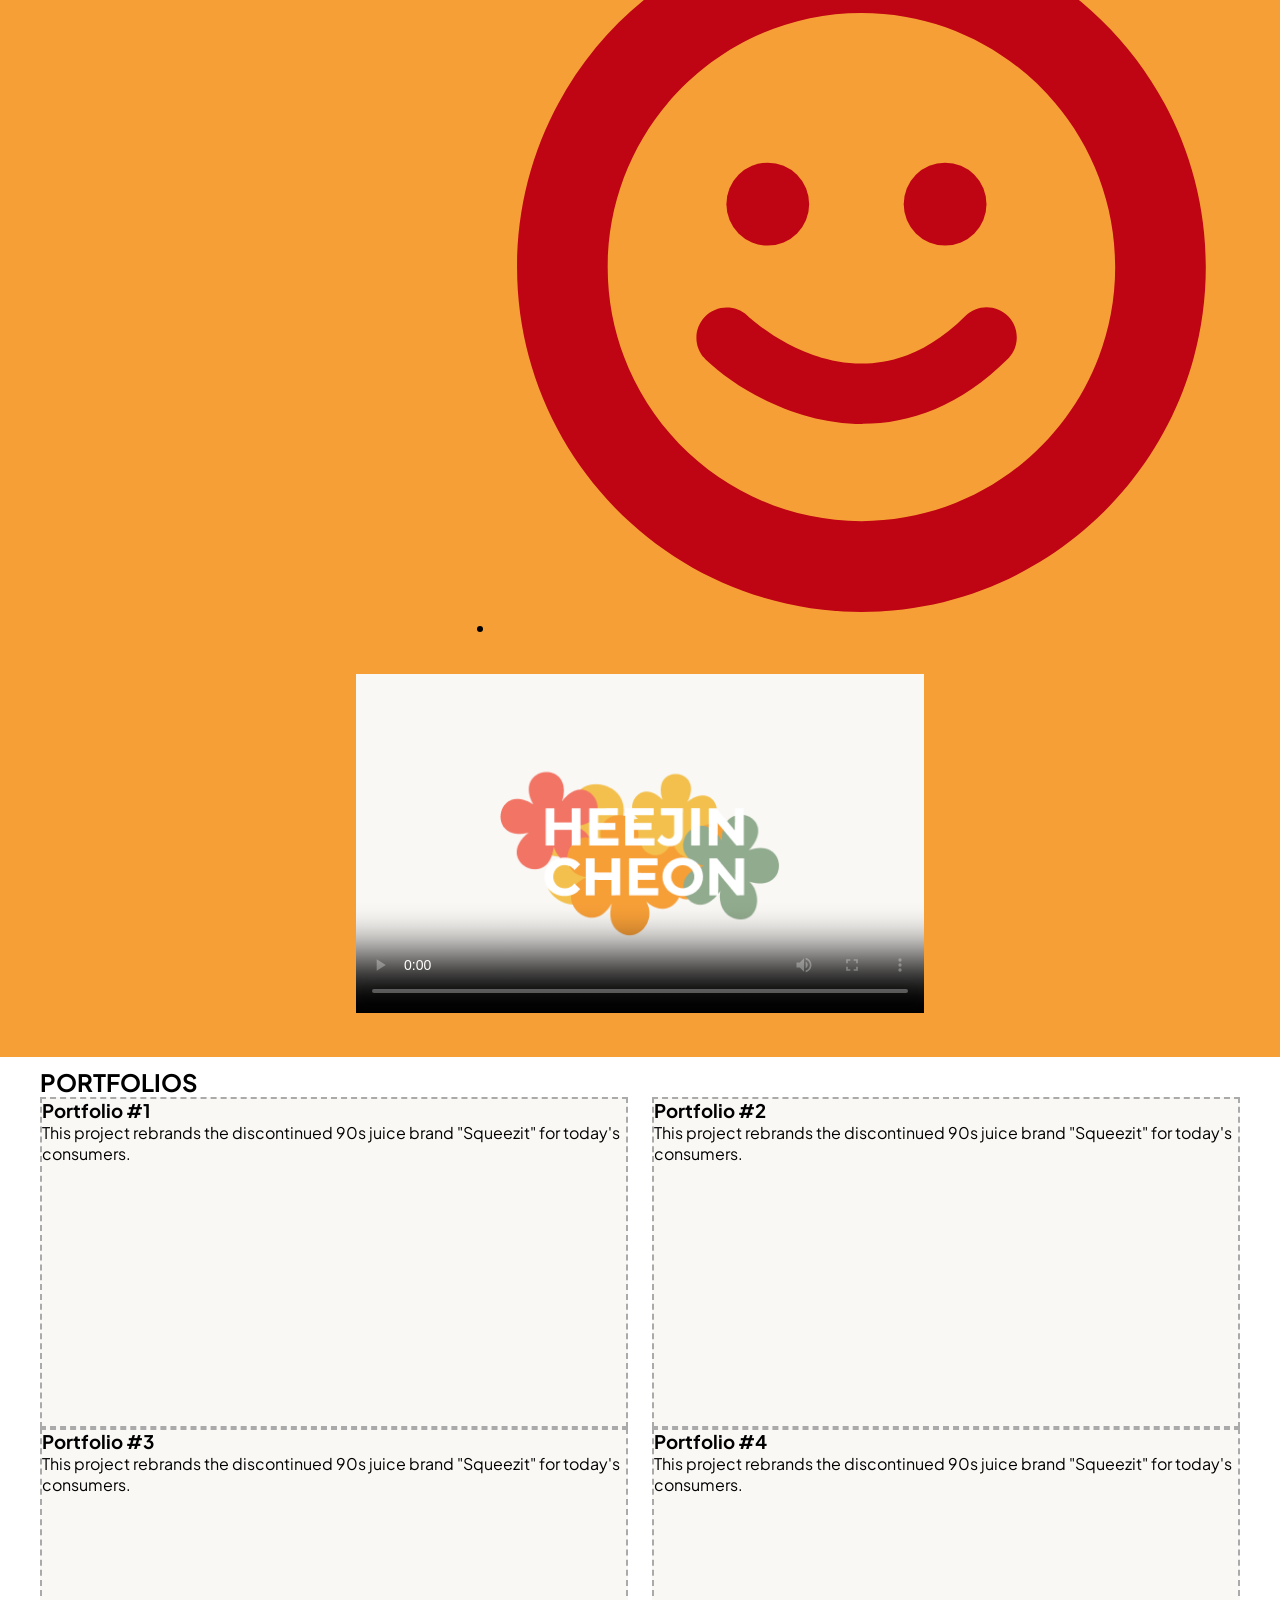
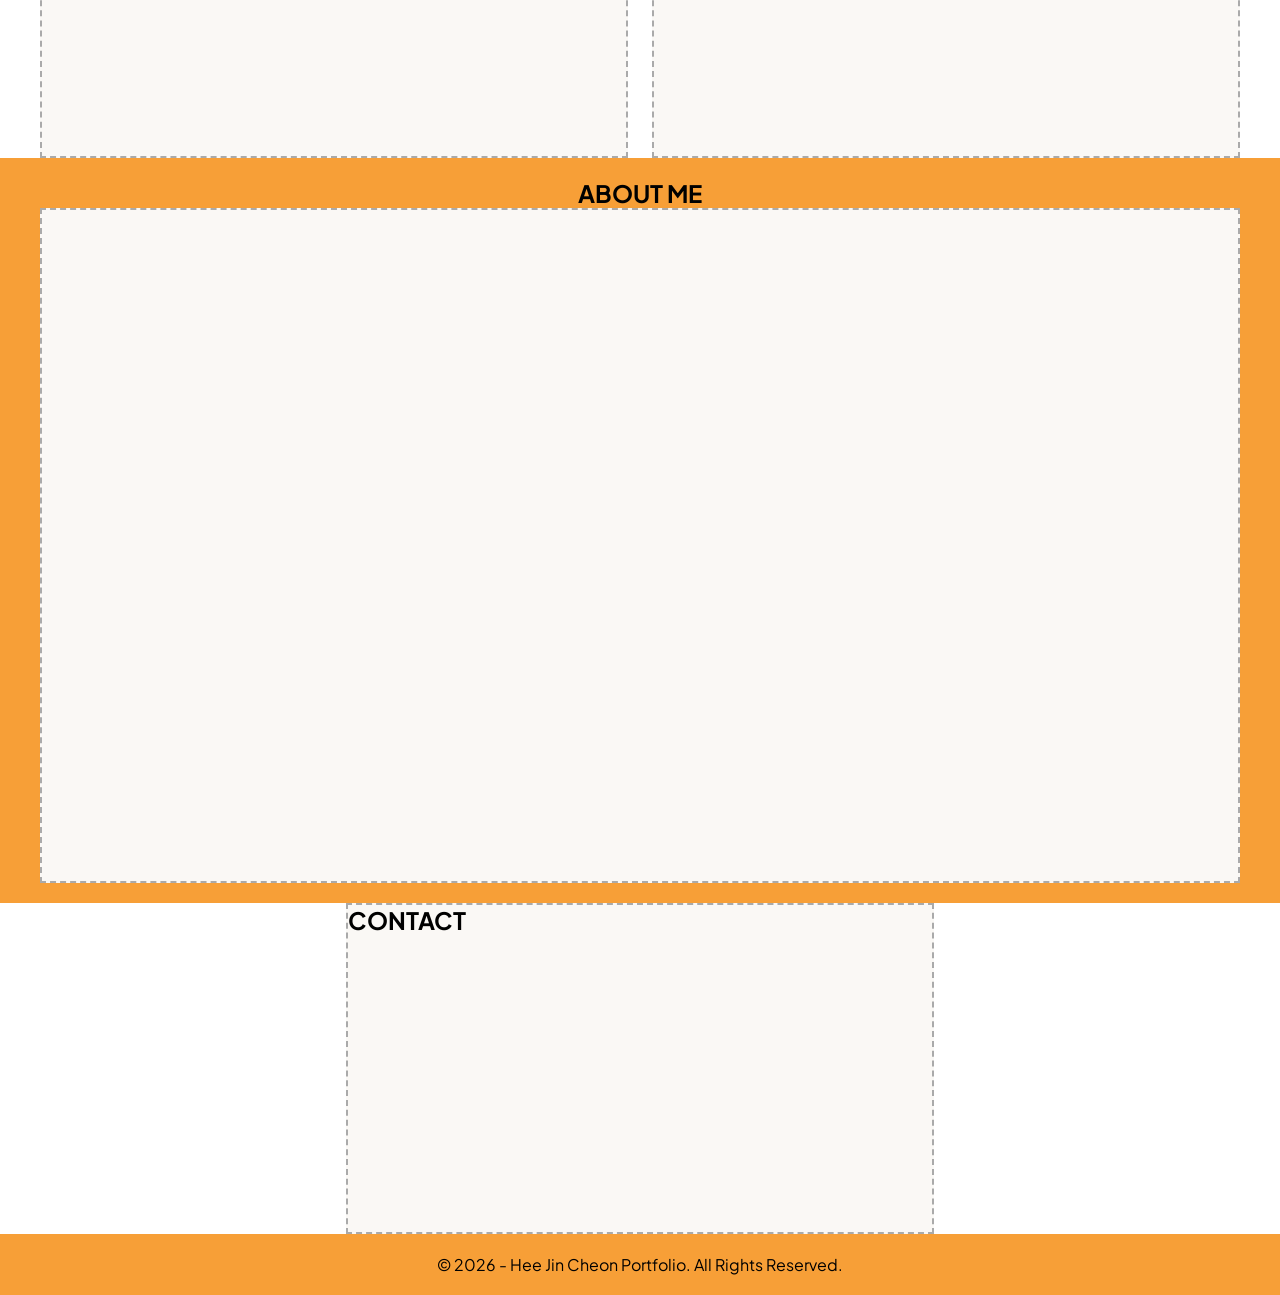
==== commit 94a4d8ea: "Adjust video player Adjust video player" ====
--- a/index.html
+++ b/index.html
@@ -64,7 +64,7 @@
 
       <section id="hero-section" class="grid-con center-grid-con box">
         <h2 class="visually-hidden">Portfolio Site Hero Section</h2>
-        <div class="col-span-full" id="hero">
+        <div class="col-span-full m-col-start-4 m-col-end-10" id="hero">
           <section id="player-container" class="col-span-2">
             <video
               id="player1"
@@ -125,7 +125,7 @@
 
       <div class="grid-con center-grid-con" id="contact">
         <section
-          class="col-span-full m-col-start-3 m-col-end-11 image-placeholder"
+          class="col-span-full m-col-start-4 m-col-end-10 image-placeholder"
         >
           <h2 class="col-span-full">CONTACT</h2>
         </section>
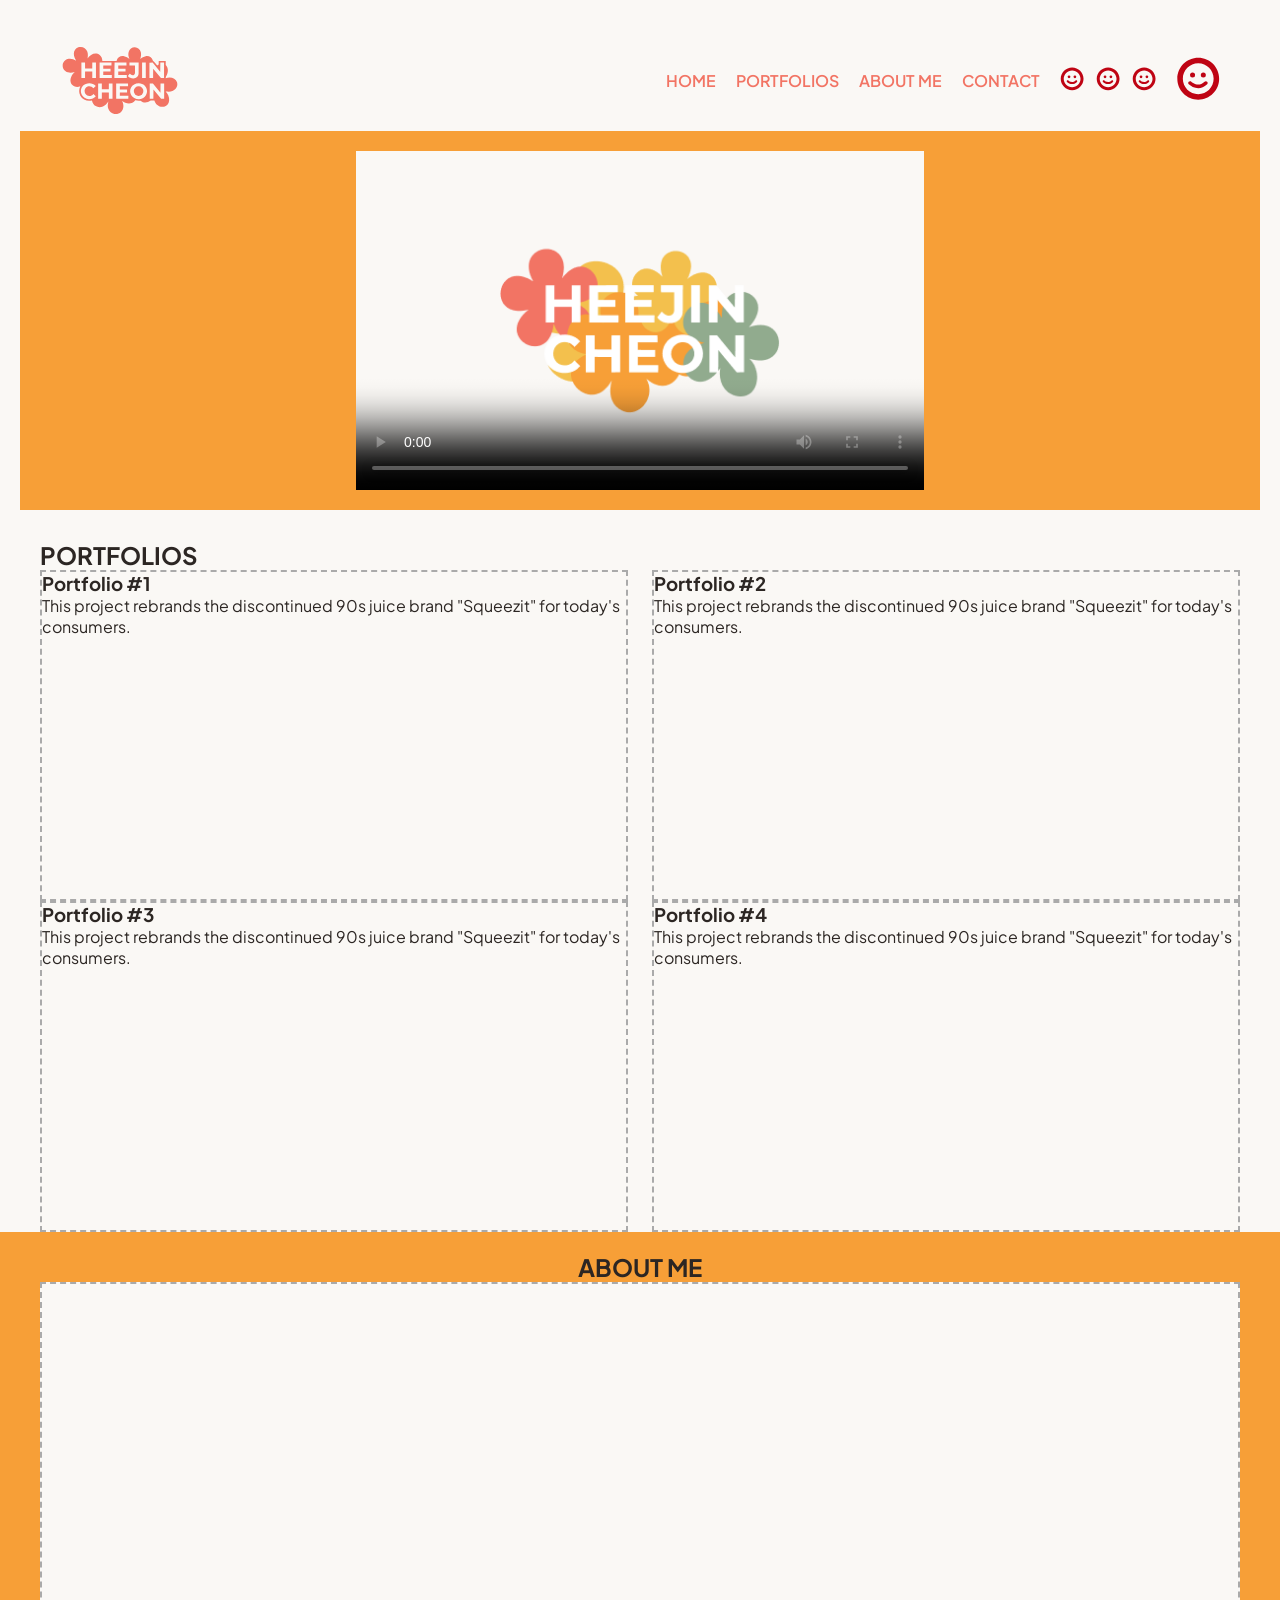
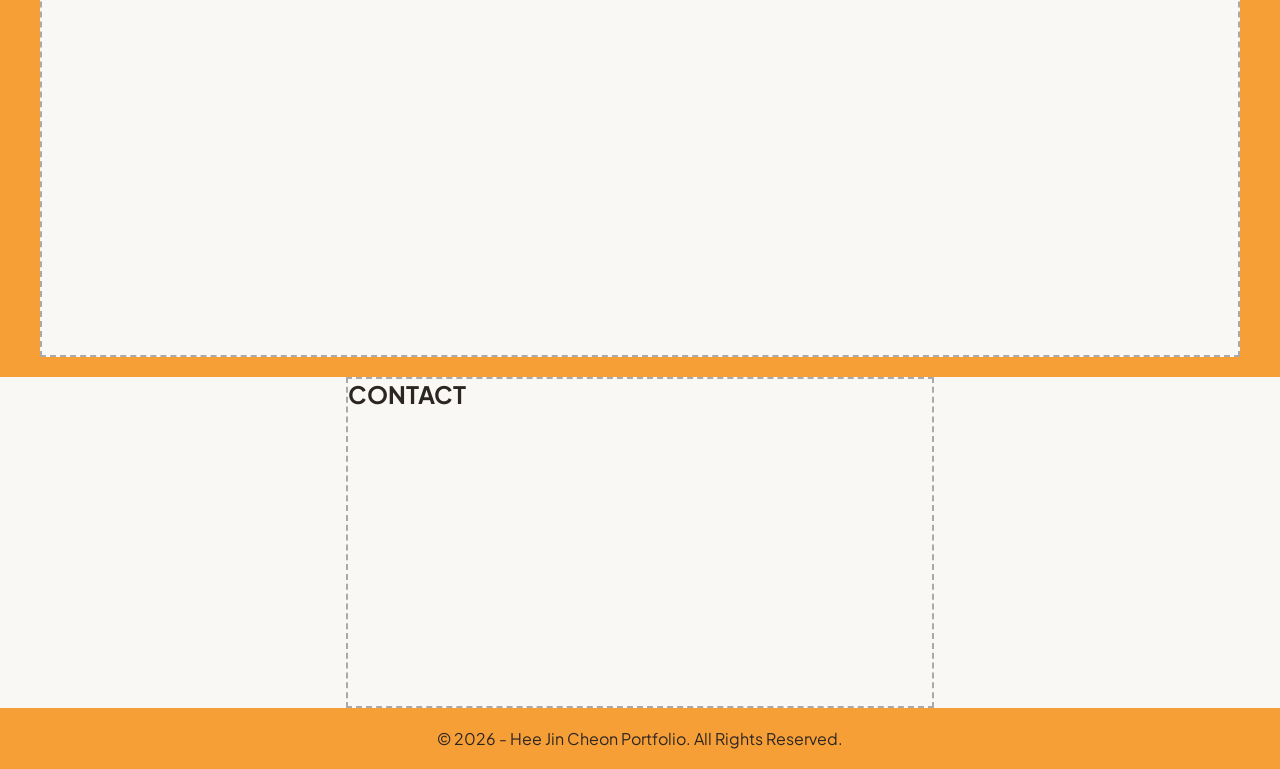
==== commit 91c3cf9a: "Update layout Update layout" ====
--- a/index.html
+++ b/index.html
@@ -42,10 +42,10 @@
           </label>
 
           <ul id="burger-menu">
-            <li><a href="#">HOME</a></li>
-            <li><a href="#">PORTFOLIOS</a></li>
-            <li><a href="#">ABOUT ME</a></li>
-            <li><a href="#">CONTACT</a></li>
+            <li><a href="#hero-section">HOME</a></li>
+            <li><a href="#portfolio">PORTFOLIOS</a></li>
+            <li><a href="#about">ABOUT ME</a></li>
+            <li><a href="#contact">CONTACT</a></li>
 
             <li class="nav-icons-mini">
               <a href="#"
--- a/css/main.css
+++ b/css/main.css
@@ -1,3 +1,119 @@
 body {
   font-family: "Plus Jakarta Sans", sans-serif;
+  color: #2c2623;
+  background-color: #faf8f5;
+}
+
+header {
+  position: relative;
+  align-items: center;
+  padding-top: 15px;
+  padding-bottom: 15px;
+}
+
+#logo {
+  width: 120px;
+  display: block;
+}
+
+#menu-toggle {
+  display: none;
+}
+
+#main-nav {
+  display: flex;
+  justify-content: flex-end;
+  align-items: center;
+}
+
+.burger-icon {
+  display: block;
+  cursor: pointer;
+  padding: 6px;
+}
+
+.burger-icon img {
+  width: 32px;
+  height: 32px;
+  display: block;
+  transition: transform 0.3s ease;
+}
+
+#burger-menu {
+  list-style: none;
+  margin: 0;
+  padding: 0 20px;
+  position: absolute;
+  top: 100%;
+  left: 0;
+  width: 60%;
+  background-color: #faf8f5;
+  text-align: left;
+  display: flex;
+  flex-direction: column;
+  align-items: flex-start;
+  gap: 15px;
+  max-height: 0;
+  overflow: hidden;
+  transition: max-height 0.3s ease, padding 0.3s ease;
+}
+
+#menu-toggle:checked ~ #burger-menu {
+  max-height: 450px;
+  padding: 20px;
+  border-bottom: 5px solid #f27464;
+}
+
+#burger-menu li a {
+  text-decoration: none;
+  color: #f27464;
+  font-weight: 600;
+}
+
+.nav-icons-mini {
+  display: flex;
+  gap: 12px;
+}
+
+.nav-icons-mini img {
+  width: 24px;
+  height: 24px;
+}
+
+.nav-qrcode img {
+  width: 60px;
+  height: 60px;
+}
+
+@media screen and (min-width: 768px) {
+  .burger-icon {
+    display: none;
+  }
+  #burger-menu {
+    position: static;
+    width: auto;
+    max-height: none;
+    overflow: visible;
+    padding: 0;
+    background: none;
+    flex-direction: row;
+    align-items: center;
+    gap: 20px;
+  }
+  #menu-toggle:checked ~ #burger-menu {
+    padding: 0;
+    border-bottom: none;
+  }
+  .nav-qrcode img {
+    width: 44px;
+    height: 44px;
+  }
+}
+.top-section {
+  background-color: #faf8f5;
+}
+
+#hero video {
+  width: 100%;
+  display: block;
 }/*# sourceMappingURL=main.css.map */
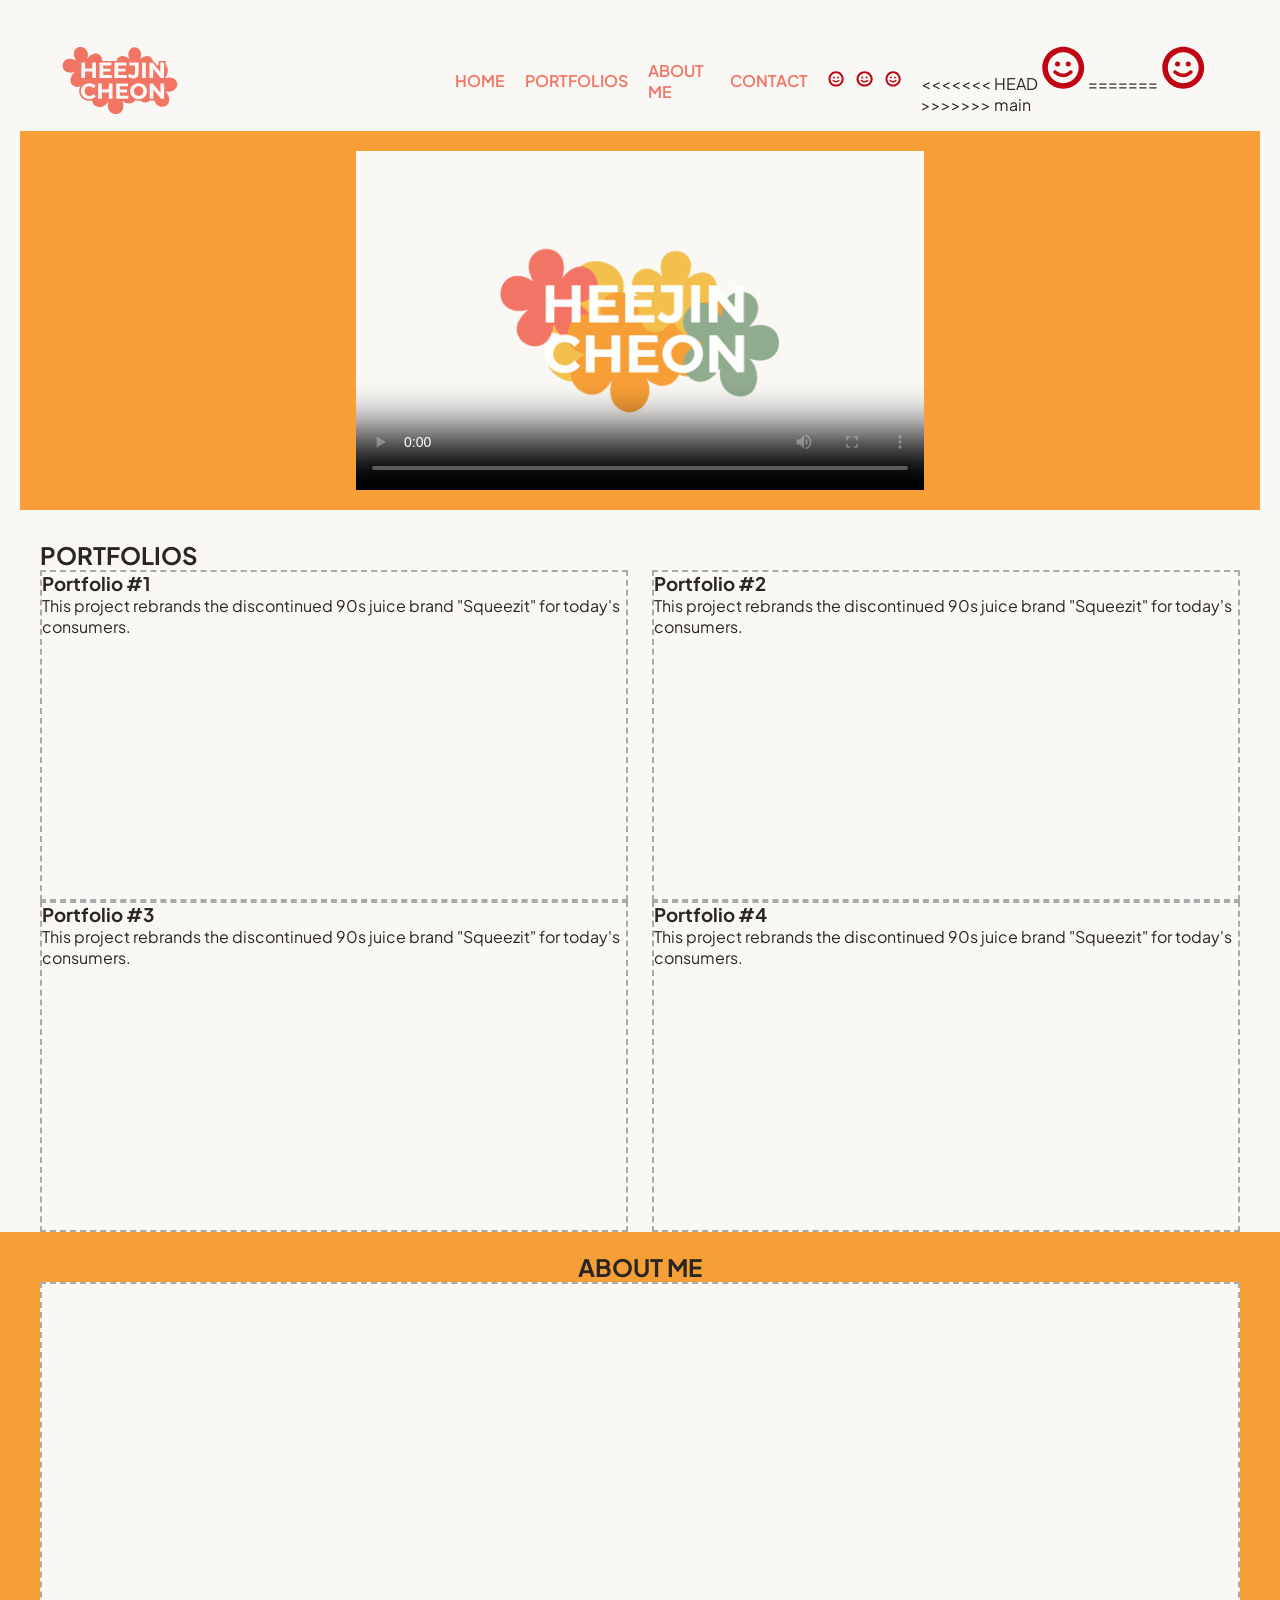
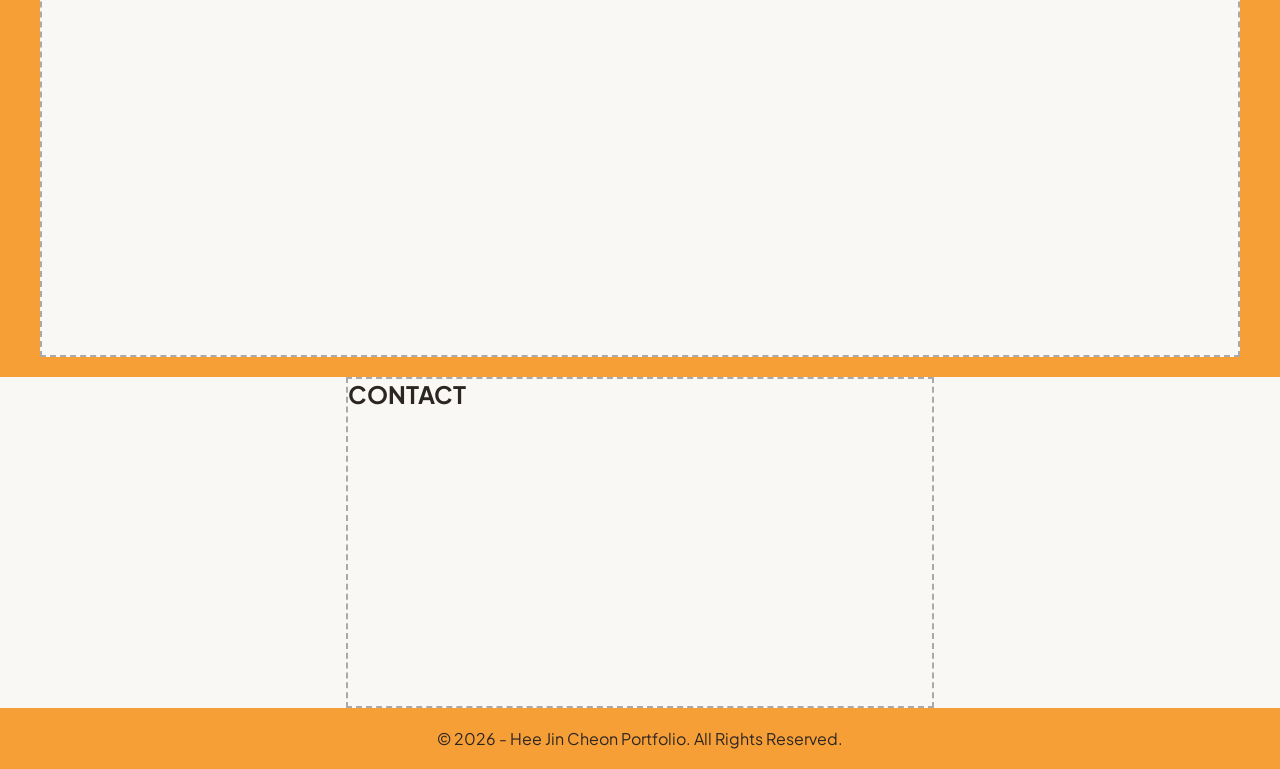
==== commit 52bbdbb9: "Merge branch 'main' into jc-mobile-menu" ====
--- a/index.html
+++ b/index.html
@@ -56,7 +56,11 @@
             </li>
 
             <li class="nav-qrcode">
+              <<<<<<< HEAD
+              <img src="images/icon_login.svg" alt="qrcode" />
+              =======
               <img src="images/icon_login.svg" alt="QR code" />
+              >>>>>>> main
             </li>
           </ul>
         </nav>
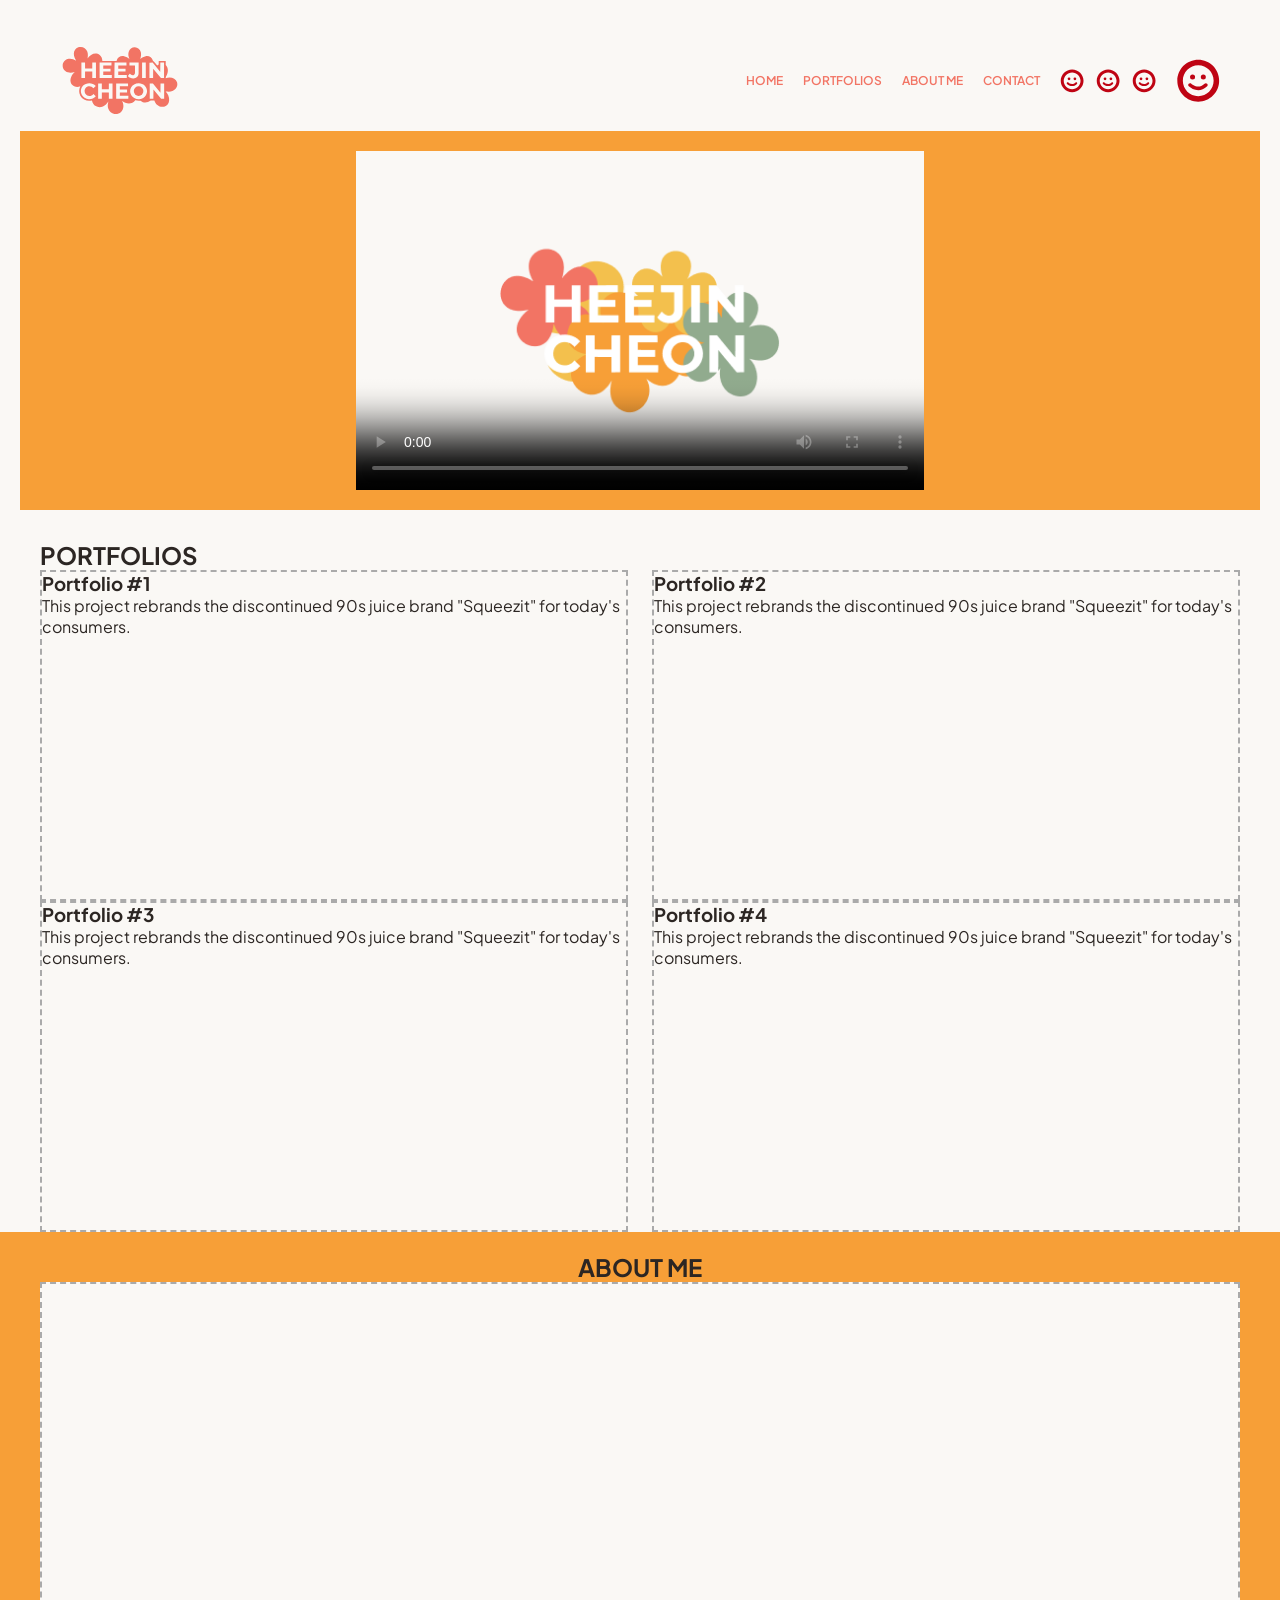
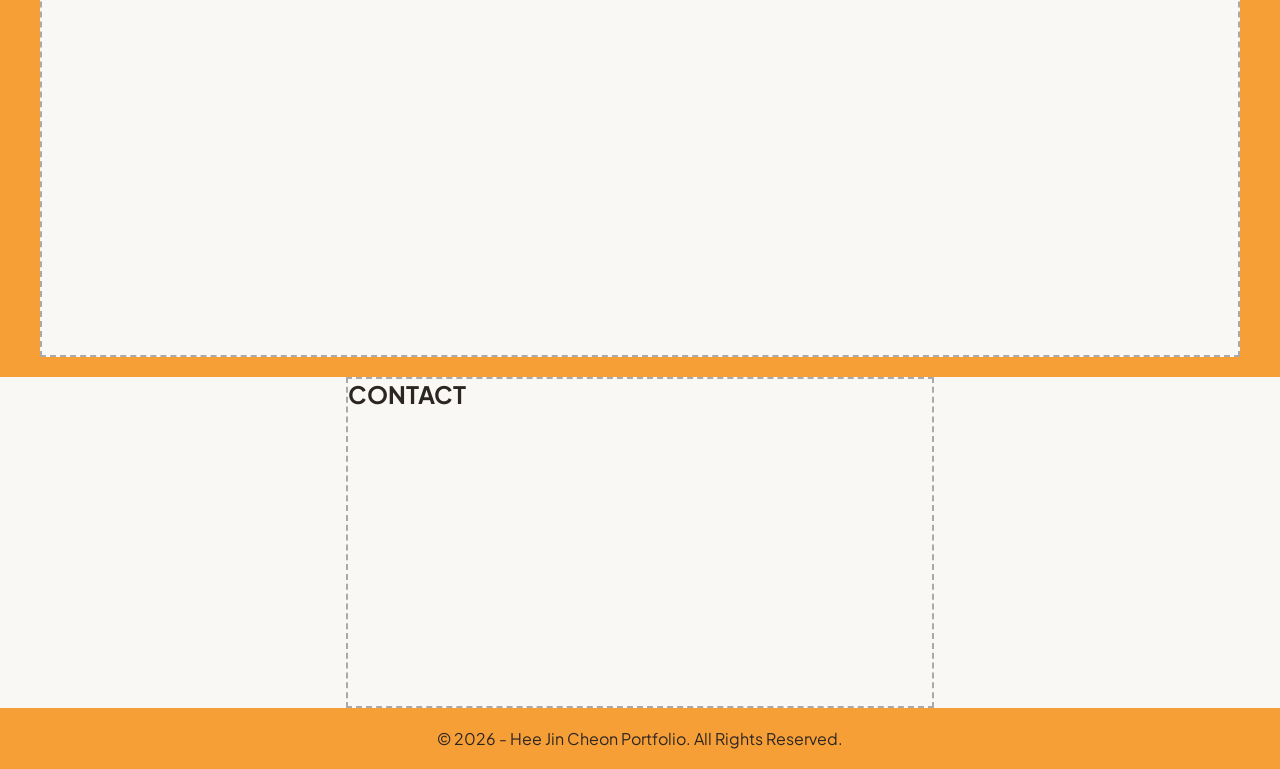
==== commit 0da38563: "Fix mobile menu fix mobile menu" ====
--- a/index.html
+++ b/index.html
@@ -56,11 +56,7 @@
             </li>
 
             <li class="nav-qrcode">
-              <<<<<<< HEAD
-              <img src="images/icon_login.svg" alt="qrcode" />
-              =======
               <img src="images/icon_login.svg" alt="QR code" />
-              >>>>>>> main
             </li>
           </ul>
         </nav>
--- a/css/main.css
+++ b/css/main.css
@@ -31,7 +31,6 @@
   cursor: pointer;
   padding: 6px;
 }
-
 .burger-icon img {
   width: 32px;
   height: 32px;
@@ -39,6 +38,106 @@
   transition: transform 0.3s ease;
 }
 
+#burger-menu {
+  display: none;
+  position: absolute;
+  top: 100%;
+  font-family: "Plus Jakarta Sans", sans-serif;
+  font-size: 20px;
+  width: auto;
+  padding: 10px 20px;
+  margin: 0;
+  list-style: none;
+  text-align: center;
+  background-color: transparent;
+  z-index: 10;
+}
+#burger-menu li a {
+  display: block;
+  padding: 12px 0;
+  text-decoration: none;
+  color: #f27464;
+  transition: color 0.2s ease;
+}
+#burger-menu li a:hover {
+  color: aquas;
+}
+
+#menu-toggle:checked ~ #burger-menu {
+  display: flex;
+  flex-direction: column;
+}
+
+#menu-toggle:checked ~ .burger-icon img {
+  transform: rotate(90deg);
+}
+
+.nav-icons-mini {
+  display: flex;
+  justify-content: center;
+  gap: 16px;
+  align-items: center;
+  padding: 12px 0;
+}
+.nav-icons-mini a {
+  display: block;
+}
+.nav-icons-mini img {
+  display: block;
+  width: 24px;
+  height: 24px;
+}
+
+.nav-qrcode {
+  display: none;
+}
+
+@media (min-width: 768px) {
+  #main-nav {
+    justify-content: flex-end;
+  }
+  .burger-icon {
+    display: none;
+  }
+  #burger-menu {
+    display: flex;
+    flex-direction: row;
+    align-items: center;
+    gap: 16px;
+    position: static;
+    width: auto;
+    margin: 0;
+    padding: 0;
+    overflow: visible;
+    font-size: 12px;
+    text-align: center;
+    background-color: transparent;
+  }
+  #burger-menu li a {
+    padding: 0;
+    color: #f27464;
+    white-space: nowrap;
+  }
+  #burger-menu li a:hover {
+    color: #2c2623;
+  }
+  .nav-icons-mini {
+    gap: 14px;
+    padding: 0;
+  }
+  .nav-icons-mini img {
+    width: 22px;
+    height: 22px;
+  }
+  .nav-qrcode {
+    display: block;
+  }
+  .nav-qrcode img {
+    display: block;
+    width: 40px;
+    height: 40px;
+  }
+}
 #burger-menu {
   list-style: none;
   margin: 0;
